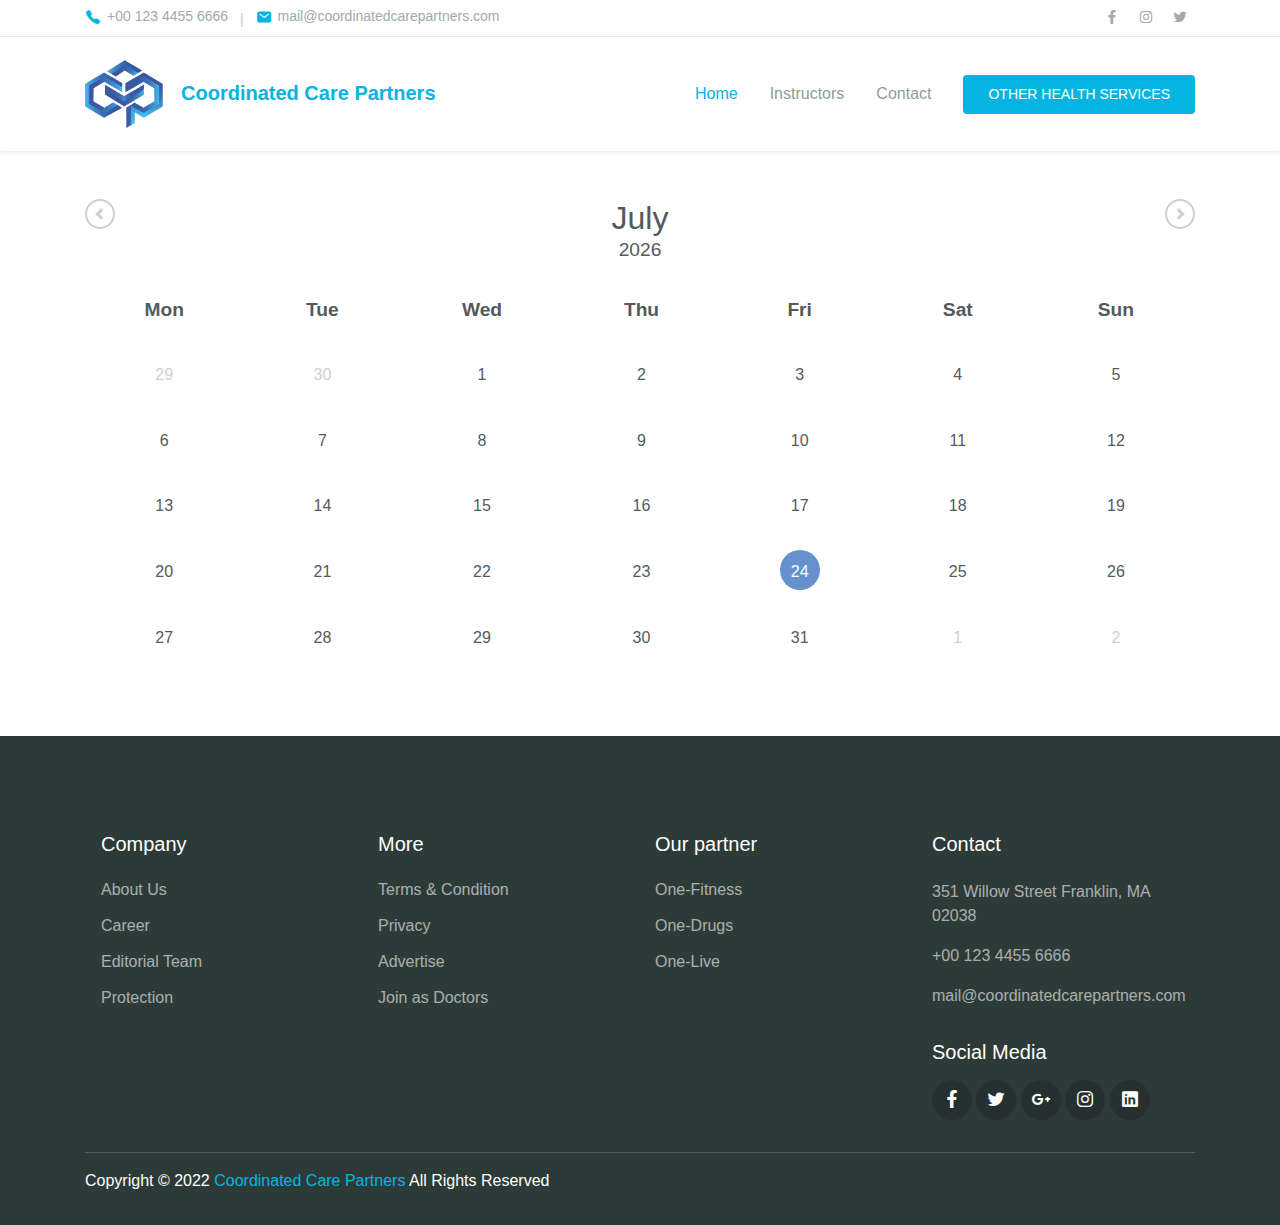
==== register.html @ 21bc801b "v0.1.5" ====
<!DOCTYPE html>
<html lang="en">
  <head>
    <meta charset="UTF-8" />
    <meta http-equiv="X-UA-Compatible" content="IE=edge" />
    <meta name="viewport" content="width=device-width, initial-scale=1.0" />
    <title>Coordinated Care Partners</title>
    <!-- Stylesheets Start -->
    <link
      rel="shortcut icon"
      href="assets/img/cpr-logo-01.png"
      type="image/x-icon"
    />
    <link rel="stylesheet" href="assets/css/maicons.css" />
    <link rel="stylesheet" href="assets/css/bootstrap.css" />
    <link
      rel="stylesheet"
      href="assets/vendor/owl-carousel/css/owl.carousel.css"
    />
    <link rel="stylesheet" href="assets/vendor/animate/animate.css" />
    <link rel="stylesheet" href="assets/css/simple-calendar.css" />
    <link rel="stylesheet" href="assets/css/theme.css" />
    <!-- Stylesheets End -->
    <!-- Scripts Start -->
    <script defer src="assets/js/jquery-3.5.1.min.js"></script>
    <script defer src="assets/js/bootstrap.bundle.min.js"></script>
    <script
      defer
      src="assets/vendor/owl-carousel/js/owl.carousel.min.js"
    ></script>
    <script defer src="assets/vendor/wow/wow.min.js"></script>
    <script defer src="assets/js/simple-calendar.js"></script>
    <script defer src="assets/js/theme.js"></script>
    <!-- Scripts Start -->
  </head>
  <body>
    <!-- Back-To-Top Start -->
    <a href="#home">
      <div class="back-to-top"></div>
    </a>
    <!-- Back-To-Top Start -->
    <!-- Navbar Start -->
    <header>
      <div class="topbar">
        <div class="container">
          <div class="row">
            <div class="col-sm-8 text-sm">
              <div class="site-info">
                <a href="#"
                  ><span class="mai-call text-info"></span> +00 123 4455 6666</a
                >
                <span class="divider">|</span>
                <a href="#"
                  ><span class="mai-mail text-info"></span>
                  mail@coordinatedcarepartners.com</a
                >
              </div>
            </div>
            <div class="col-sm-4 text-right text-sm">
              <div class="social-mini-button">
                <a href="#"><span class="mai-logo-facebook-f"></span></a>
                <a href="#"><span class="mai-logo-instagram"></span></a>
                <a href="#"><span class="mai-logo-twitter"></span></a>
              </div>
            </div>
          </div>
        </div>
      </div>
      <nav class="navbar navbar-expand-lg navbar-light shadow-sm">
        <div class="container">
          <a class="navbar-brand" href="index.html">
            <img
              src="assets/img/cpr-logo-01.png"
              alt=""
              style="width: 15%; margin-right: 0.75rem; opacity: 0.95"
            />
            <span class="text-info">Coordinated Care Partners</span></a
          >
          <button
            class="navbar-toggler"
            type="button"
            data-toggle="collapse"
            data-target="#navbarSupport"
            aria-controls="navbarSupport"
            aria-expanded="false"
            aria-label="Toggle navigation"
          >
            <span class="navbar-toggler-icon"></span>
          </button>
          <div class="collapse navbar-collapse" id="navbarSupport">
            <ul class="navbar-nav ml-auto">
              <li class="nav-item active">
                <a class="nav-link" href="#home">Home</a>
              </li>
              <li class="nav-item">
                <a class="nav-link" href="#instructors">Instructors</a>
              </li>
              <li class="nav-item">
                <a class="nav-link" href="#contact">Contact</a>
              </li>
              <li class="nav-item">
                <a class="btn btn-info ml-lg-3" href="#"
                  >OTHER HEALTH SERVICES</a
                >
              </li>
            </ul>
          </div>
        </div>
      </nav>
    </header>
    <!-- Navbar End -->
    <!-- Calendar Start -->
    <section class="container py-5">
      <div id="calendar"></div>
    </section>
    <!-- Calendar End -->
    <!-- Footer Start -->
    <footer class="page-footer">
      <div class="container">
        <div class="row px-md-3">
          <div class="col-sm-6 col-lg-3 py-3">
            <h5>Company</h5>
            <ul class="footer-menu">
              <li><a href="#">About Us</a></li>
              <li><a href="#">Career</a></li>
              <li><a href="#">Editorial Team</a></li>
              <li><a href="#">Protection</a></li>
            </ul>
          </div>
          <div class="col-sm-6 col-lg-3 py-3">
            <h5>More</h5>
            <ul class="footer-menu">
              <li><a href="#">Terms & Condition</a></li>
              <li><a href="#">Privacy</a></li>
              <li><a href="#">Advertise</a></li>
              <li><a href="#">Join as Doctors</a></li>
            </ul>
          </div>
          <div class="col-sm-6 col-lg-3 py-3">
            <h5>Our partner</h5>
            <ul class="footer-menu">
              <li><a href="#">One-Fitness</a></li>
              <li><a href="#">One-Drugs</a></li>
              <li><a href="#">One-Live</a></li>
            </ul>
          </div>
          <div class="col-sm-6 col-lg-3 py-3">
            <h5>Contact</h5>
            <p class="footer-link mt-2">351 Willow Street Franklin, MA 02038</p>
            <a href="#" class="footer-link">+00 123 4455 6666</a>
            <a href="#" class="footer-link">mail@coordinatedcarepartners.com</a>

            <h5 class="mt-3">Social Media</h5>
            <div class="footer-sosmed mt-3">
              <a href="#" target="_blank"
                ><span class="mai-logo-facebook-f"></span
              ></a>
              <a href="#" target="_blank"
                ><span class="mai-logo-twitter"></span
              ></a>
              <a href="#" target="_blank"
                ><span class="mai-logo-google-plus-g"></span
              ></a>
              <a href="#" target="_blank"
                ><span class="mai-logo-instagram"></span
              ></a>
              <a href="#" target="_blank"
                ><span class="mai-logo-linkedin"></span
              ></a>
            </div>
          </div>
        </div>

        <hr />

        <p id="copyright">
          Copyright &copy; 2022
          <a class="text-info" href="index.html">Coordinated Care Partners</a>
          All Rights Reserved
        </p>
      </div>
    </footer>
    <!-- Footer End -->
  </body>
</html>
---- assets/css/maicons.css ----
@font-face {
  font-family: 'maicons';
  src:  url('../fonts/maicons.eot?c9nlkl');
  src:  url('../fonts/maicons.eot?c9nlkl#iefix') format('embedded-opentype'),
    url('../fonts/maicons.ttf?c9nlkl') format('truetype'),
    url('../fonts/maicons.woff?c9nlkl') format('woff'),
    url('../fonts/maicons.svg?c9nlkl#maicons') format('svg');
  font-weight: normal;
  font-style: normal;
  font-display: block;
}

[class^="mai-"], [class*=" mai-"] {
  /* use !important to prevent issues with browser extensions that change fonts */
  font-family: 'maicons' !important;
  speak: none;
  font-style: normal;
  font-weight: normal;
  font-variant: normal;
  text-transform: none;
  line-height: 1;

  /* Better Font Rendering =========== */
  -webkit-font-smoothing: antialiased;
  -moz-osx-font-smoothing: grayscale;
}

.mai-add:before {
  content: "\e900";
}
.mai-add-circle:before {
  content: "\e901";
}
.mai-add-circle-outline:before {
  content: "\e902";
}
.mai-airplane:before {
  content: "\e903";
}
.mai-airplane-outline:before {
  content: "\e904";
}
.mai-alarm:before {
  content: "\e905";
}
.mai-alarm-outline:before {
  content: "\e906";
}
.mai-albums:before {
  content: "\e907";
}
.mai-albums-outline:before {
  content: "\e908";
}
.mai-alert:before {
  content: "\e909";
}
.mai-alert-circle:before {
  content: "\e90a";
}
.mai-alert-circle-outline:before {
  content: "\e90b";
}
.mai-analytics:before {
  content: "\e90c";
}
.mai-analytics-outline:before {
  content: "\e90d";
}
.mai-aperture:before {
  content: "\e90e";
}
.mai-aperture-outline:before {
  content: "\e90f";
}
.mai-apps:before {
  content: "\e910";
}
.mai-apps-outline:before {
  content: "\e911";
}
.mai-archive:before {
  content: "\e912";
}
.mai-archive-outline:before {
  content: "\e913";
}
.mai-arrow-back:before {
  content: "\e914";
}
.mai-arrow-back-circle:before {
  content: "\e915";
}
.mai-arrow-back-circle-outline:before {
  content: "\e916";
}
.mai-arrow-down:before {
  content: "\e917";
}
.mai-arrow-down-circle:before {
  content: "\e918";
}
.mai-arrow-down-circle-outline:before {
  content: "\e919";
}
.mai-arrow-forward:before {
  content: "\e91a";
}
.mai-arrow-forward-circle:before {
  content: "\e91b";
}
.mai-arrow-forward-circle-outline:before {
  content: "\e91c";
}
.mai-arrow-redo:before {
  content: "\e91d";
}
.mai-arrow-redo-circle:before {
  content: "\e91e";
}
.mai-arrow-redo-circle-outline:before {
  content: "\e91f";
}
.mai-arrow-redo-outline:before {
  content: "\e920";
}
.mai-arrow-undo:before {
  content: "\e921";
}
.mai-arrow-undo-circle:before {
  content: "\e922";
}
.mai-arrow-undo-circle-outline:before {
  content: "\e923";
}
.mai-arrow-undo-outline:before {
  content: "\e924";
}
.mai-arrow-up:before {
  content: "\e925";
}
.mai-arrow-up-circle:before {
  content: "\e926";
}
.mai-arrow-up-circle-outline:before {
  content: "\e927";
}
.mai-at:before {
  content: "\e928";
}
.mai-at-circle:before {
  content: "\e929";
}
.mai-at-circle-outline:before {
  content: "\e92a";
}
.mai-attach:before {
  content: "\e92b";
}
.mai-attach-outline:before {
  content: "\e92c";
}
.mai-backspace:before {
  content: "\e92d";
}
.mai-backspace-outline:before {
  content: "\e92e";
}
.mai-bandage:before {
  content: "\e92f";
}
.mai-bandage-outline:before {
  content: "\e930";
}
.mai-bar-chart:before {
  content: "\e932";
}
.mai-bar-chart-outline:before {
  content: "\e933";
}
.mai-barbell:before {
  content: "\e931";
}
.mai-barcode:before {
  content: "\e934";
}
.mai-barcode-outline:before {
  content: "\e935";
}
.mai-baseball:before {
  content: "\e936";
}
.mai-baseball-outline:before {
  content: "\e937";
}
.mai-basket:before {
  content: "\e938";
}
.mai-basket-outline:before {
  content: "\e93b";
}
.mai-basketball:before {
  content: "\e939";
}
.mai-basketball-outline:before {
  content: "\e93a";
}
.mai-battery-charging:before {
  content: "\e93c";
}
.mai-battery-dead:before {
  content: "\e93d";
}
.mai-battery-full:before {
  content: "\e93e";
}
.mai-battery-half:before {
  content: "\e93f";
}
.mai-beaker:before {
  content: "\e940";
}
.mai-beaker-outline:before {
  content: "\e941";
}
.mai-bed:before {
  content: "\e942";
}
.mai-bed-outline:before {
  content: "\e943";
}
.mai-beer:before {
  content: "\e944";
}
.mai-beer-outline:before {
  content: "\e945";
}
.mai-bicycle:before {
  content: "\e946";
}
.mai-bluetooth:before {
  content: "\e947";
}
.mai-boat:before {
  content: "\e948";
}
.mai-boat-outline:before {
  content: "\e949";
}
.mai-body:before {
  content: "\e94a";
}
.mai-body-outline:before {
  content: "\e94b";
}
.mai-bonfire:before {
  content: "\e94c";
}
.mai-bonfire-outline:before {
  content: "\e94d";
}
.mai-book:before {
  content: "\e94e";
}
.mai-book-outline:before {
  content: "\e953";
}
.mai-bookmark:before {
  content: "\e94f";
}
.mai-bookmark-outline:before {
  content: "\e950";
}
.mai-bookmarks:before {
  content: "\e951";
}
.mai-bookmarks-outline:before {
  content: "\e952";
}
.mai-briefcase:before {
  content: "\e954";
}
.mai-briefcase-outline:before {
  content: "\e955";
}
.mai-browsers:before {
  content: "\e956";
}
.mai-browsers-outline:before {
  content: "\e957";
}
.mai-brush:before {
  content: "\e958";
}
.mai-brush-outline:before {
  content: "\e959";
}
.mai-bug:before {
  content: "\e95a";
}
.mai-bug-outline:before {
  content: "\e95b";
}
.mai-build:before {
  content: "\e95c";
}
.mai-build-outline:before {
  content: "\e95d";
}
.mai-bulb:before {
  content: "\e95e";
}
.mai-bulb-outline:before {
  content: "\e95f";
}
.mai-bus:before {
  content: "\e960";
}
.mai-bus-outline:before {
  content: "\e963";
}
.mai-business:before {
  content: "\e961";
}
.mai-business-outline:before {
  content: "\e962";
}
.mai-cafe:before {
  content: "\e964";
}
.mai-cafe-outline:before {
  content: "\e965";
}
.mai-calculator:before {
  content: "\e966";
}
.mai-calculator-outline:before {
  content: "\e967";
}
.mai-calendar:before {
  content: "\e968";
}
.mai-calendar-outline:before {
  content: "\e969";
}
.mai-call:before {
  content: "\e96a";
}
.mai-call-outline:before {
  content: "\e96b";
}
.mai-camera:before {
  content: "\e96c";
}
.mai-camera-outline:before {
  content: "\e96d";
}
.mai-camera-reverse:before {
  content: "\e96e";
}
.mai-camera-reverse-outline:before {
  content: "\e96f";
}
.mai-car:before {
  content: "\e970";
}
.mai-car-outline:before {
  content: "\e97f";
}
.mai-car-sport:before {
  content: "\e980";
}
.mai-car-sport-outline:before {
  content: "\e981";
}
.mai-card:before {
  content: "\e971";
}
.mai-card-outline:before {
  content: "\e972";
}
.mai-caret-back:before {
  content: "\e973";
}
.mai-caret-back-circle:before {
  content: "\e974";
}
.mai-caret-back-circle-outline:before {
  content: "\e975";
}
.mai-caret-down:before {
  content: "\e976";
}
.mai-caret-down-circle:before {
  content: "\e977";
}
.mai-caret-down-circle-outline:before {
  content: "\e978";
}
.mai-caret-forward:before {
  content: "\e979";
}
.mai-caret-forward-circle:before {
  content: "\e97a";
}
.mai-caret-forward-circle-outline:before {
  content: "\e97b";
}
.mai-caret-up:before {
  content: "\e97c";
}
.mai-caret-up-circle:before {
  content: "\e97d";
}
.mai-caret-up-circle-outline:before {
  content: "\e97e";
}
.mai-cart:before {
  content: "\e982";
}
.mai-cart-outline:before {
  content: "\e983";
}
.mai-cash:before {
  content: "\e984";
}
.mai-cash-outline:before {
  content: "\e985";
}
.mai-chatbox:before {
  content: "\e986";
}
.mai-chatbox-ellipses:before {
  content: "\e987";
}
.mai-chatbox-ellipses-outline:before {
  content: "\e988";
}
.mai-chatbox-outline:before {
  content: "\e989";
}
.mai-chatbubble:before {
  content: "\e98a";
}
.mai-chatbubble-ellipses:before {
  content: "\e98b";
}
.mai-chatbubble-ellipses-outline:before {
  content: "\e98c";
}
.mai-chatbubble-outline:before {
  content: "\e98d";
}
.mai-chatbubbles:before {
  content: "\e98e";
}
.mai-chatbubbles-outline:before {
  content: "\e98f";
}
.mai-checkbox:before {
  content: "\e990";
}
.mai-checkbox-outline:before {
  content: "\e991";
}
.mai-checkmark:before {
  content: "\e992";
}
.mai-checkmark-circle:before {
  content: "\e993";
}
.mai-checkmark-circle-outline:before {
  content: "\e994";
}
.mai-checkmark-done:before {
  content: "\e995";
}
.mai-checkmark-done-circle:before {
  content: "\e996";
}
.mai-checkmark-done-circle-outline:before {
  content: "\e997";
}
.mai-chevron-back:before {
  content: "\e998";
}
.mai-chevron-back-circle:before {
  content: "\e999";
}
.mai-chevron-back-circle-outline:before {
  content: "\e99a";
}
.mai-chevron-down:before {
  content: "\e99b";
}
.mai-chevron-down-circle:before {
  content: "\e99c";
}
.mai-chevron-down-circle-outline:before {
  content: "\e99d";
}
.mai-chevron-forward:before {
  content: "\e99e";
}
.mai-chevron-forward-circle:before {
  content: "\e99f";
}
.mai-chevron-forward-circle-outline:before {
  content: "\e9a0";
}
.mai-chevron-up:before {
  content: "\e9a1";
}
.mai-chevron-up-circle:before {
  content: "\e9a2";
}
.mai-chevron-up-circle-outline:before {
  content: "\e9a3";
}
.mai-clipboard:before {
  content: "\e9a4";
}
.mai-clipboard-outline:before {
  content: "\e9a5";
}
.mai-close:before {
  content: "\e9a6";
}
.mai-close-circle:before {
  content: "\e9a7";
}
.mai-close-circle-outline:before {
  content: "\e9a8";
}
.mai-cloud:before {
  content: "\e9a9";
}
.mai-cloud-circle:before {
  content: "\e9aa";
}
.mai-cloud-circle-outline:before {
  content: "\e9ab";
}
.mai-cloud-done:before {
  content: "\e9ac";
}
.mai-cloud-done-outline:before {
  content: "\e9ad";
}
.mai-cloud-download:before {
  content: "\e9ae";
}
.mai-cloud-download-outline:before {
  content: "\e9af";
}
.mai-cloud-offline:before {
  content: "\e9b0";
}
.mai-cloud-offline-outline:before {
  content: "\e9b1";
}
.mai-cloud-outline:before {
  content: "\e9b2";
}
.mai-cloud-upload:before {
  content: "\e9b3";
}
.mai-cloud-upload-outline:before {
  content: "\e9b4";
}
.mai-cloudy:before {
  content: "\e9b5";
}
.mai-cloudy-night:before {
  content: "\e9b6";
}
.mai-cloudy-night-outline:before {
  content: "\e9b7";
}
.mai-cloudy-outline:before {
  content: "\e9b8";
}
.mai-code:before {
  content: "\e9b9";
}
.mai-code-download:before {
  content: "\e9ba";
}
.mai-code-slash:before {
  content: "\e9bb";
}
.mai-code-working:before {
  content: "\e9bc";
}
.mai-cog:before {
  content: "\e9bd";
}
.mai-color-fill:before {
  content: "\e9be";
}
.mai-color-fill-outline:before {
  content: "\e9bf";
}
.mai-color-filter:before {
  content: "\e9c0";
}
.mai-color-filter-outline:before {
  content: "\e9c1";
}
.mai-color-palette:before {
  content: "\e9c2";
}
.mai-color-palette-outline:before {
  content: "\e9c3";
}
.mai-color-wand:before {
  content: "\e9c4";
}
.mai-color-wand-outline:before {
  content: "\e9c5";
}
.mai-compass:before {
  content: "\e9c6";
}
.mai-compass-outline:before {
  content: "\e9c7";
}
.mai-construct:before {
  content: "\e9c8";
}
.mai-construct-outline:before {
  content: "\e9c9";
}
.mai-contract:before {
  content: "\e9ca";
}
.mai-contrast:before {
  content: "\e9cb";
}
.mai-copy:before {
  content: "\e9cc";
}
.mai-copy-outline:before {
  content: "\e9cd";
}
.mai-create:before {
  content: "\e9ce";
}
.mai-create-outline:before {
  content: "\e9cf";
}
.mai-crop:before {
  content: "\e9d0";
}
.mai-cube:before {
  content: "\e9d1";
}
.mai-cube-outline:before {
  content: "\e9d2";
}
.mai-cut:before {
  content: "\e9d3";
}
.mai-desktop:before {
  content: "\e9d4";
}
.mai-desktop-outline:before {
  content: "\e9d5";
}
.mai-disc:before {
  content: "\e9d6";
}
.mai-disc-outline:before {
  content: "\e9d7";
}
.mai-document:before {
  content: "\e9d8";
}
.mai-document-outline:before {
  content: "\e9d9";
}
.mai-document-text:before {
  content: "\e9dc";
}
.mai-document-text-outline:before {
  content: "\e9dd";
}
.mai-documents:before {
  content: "\e9da";
}
.mai-documents-outline:before {
  content: "\e9db";
}
.mai-download:before {
  content: "\e9de";
}
.mai-download-outline:before {
  content: "\e9df";
}
.mai-duplicate:before {
  content: "\e9e0";
}
.mai-duplicate-outline:before {
  content: "\e9e1";
}
.mai-ear:before {
  content: "\e9e2";
}
.mai-ear-outline:before {
  content: "\e9e3";
}
.mai-earth:before {
  content: "\e9e4";
}
.mai-earth-outline:before {
  content: "\e9e5";
}
.mai-easel:before {
  content: "\e9e6";
}
.mai-easel-outline:before {
  content: "\e9e7";
}
.mai-egg:before {
  content: "\e9e8";
}
.mai-egg-outline:before {
  content: "\e9e9";
}
.mai-ellipse:before {
  content: "\e9ea";
}
.mai-ellipse-outline:before {
  content: "\e9eb";
}
.mai-ellipsis-horizontal:before {
  content: "\e9ec";
}
.mai-ellipsis-horizontal-circle:before {
  content: "\e9ed";
}
.mai-ellipsis-vertical:before {
  content: "\e9ee";
}
.mai-ellipsis-vertical-circle:before {
  content: "\e9ef";
}
.mai-enter:before {
  content: "\e9f0";
}
.mai-enter-outline:before {
  content: "\e9f1";
}
.mai-exit:before {
  content: "\e9f2";
}
.mai-exit-outline:before {
  content: "\e9f3";
}
.mai-expand:before {
  content: "\e9f4";
}
.mai-eye:before {
  content: "\e9f5";
}
.mai-eye-off:before {
  content: "\e9f8";
}
.mai-eye-off-outline:before {
  content: "\e9f9";
}
.mai-eye-outline:before {
  content: "\e9fa";
}
.mai-eyedrop:before {
  content: "\e9f6";
}
.mai-eyedrop-outline:before {
  content: "\e9f7";
}
.mai-fast-food:before {
  content: "\e9fb";
}
.mai-fast-food-outline:before {
  content: "\e9fc";
}
.mai-female:before {
  content: "\e9fd";
}
.mai-file-tray:before {
  content: "\e9fe";
}
.mai-file-tray-full:before {
  content: "\e9ff";
}
.mai-file-tray-full-outline:before {
  content: "\ea00";
}
.mai-file-tray-outline:before {
  content: "\ea01";
}
.mai-film:before {
  content: "\ea02";
}
.mai-film-outline:before {
  content: "\ea03";
}
.mai-filter:before {
  content: "\ea04";
}
.mai-finger-print:before {
  content: "\ea05";
}
.mai-fitness:before {
  content: "\ea06";
}
.mai-fitness-outline:before {
  content: "\ea07";
}
.mai-flag:before {
  content: "\ea08";
}
.mai-flag-outline:before {
  content: "\ea09";
}
.mai-flame:before {
  content: "\ea0a";
}
.mai-flame-outline:before {
  content: "\ea0b";
}
.mai-flash:before {
  content: "\ea0c";
}
.mai-flash-off:before {
  content: "\ea0f";
}
.mai-flash-off-outline:before {
  content: "\ea10";
}
.mai-flash-outline:before {
  content: "\ea11";
}
.mai-flashlight:before {
  content: "\ea0d";
}
.mai-flashlight-outline:before {
  content: "\ea0e";
}
.mai-flask:before {
  content: "\ea12";
}
.mai-flask-outline:before {
  content: "\ea13";
}
.mai-flower:before {
  content: "\ea14";
}
.mai-flower-outline:before {
  content: "\ea15";
}
.mai-folder:before {
  content: "\ea16";
}
.mai-folder-open:before {
  content: "\ea17";
}
.mai-folder-open-outline:before {
  content: "\ea18";
}
.mai-folder-outline:before {
  content: "\ea19";
}
.mai-football:before {
  content: "\ea1a";
}
.mai-football-outline:before {
  content: "\ea1b";
}
.mai-funnel:before {
  content: "\ea1c";
}
.mai-funnel-outline:before {
  content: "\ea1d";
}
.mai-game-controller:before {
  content: "\ea1e";
}
.mai-game-controller-outline:before {
  content: "\ea1f";
}
.mai-gift:before {
  content: "\ea20";
}
.mai-gift-outline:before {
  content: "\ea21";
}
.mai-git-branch:before {
  content: "\ea22";
}
.mai-git-commit:before {
  content: "\ea23";
}
.mai-git-compare:before {
  content: "\ea24";
}
.mai-git-merge:before {
  content: "\ea25";
}
.mai-git-network:before {
  content: "\ea26";
}
.mai-git-pull-request:before {
  content: "\ea27";
}
.mai-glasses:before {
  content: "\ea28";
}
.mai-glasses-outline:before {
  content: "\ea29";
}
.mai-globe:before {
  content: "\ea2a";
}
.mai-globe-outline:before {
  content: "\ea2b";
}
.mai-golf:before {
  content: "\ea2c";
}
.mai-golf-outline:before {
  content: "\ea2d";
}
.mai-grid:before {
  content: "\ea2e";
}
.mai-grid-outline:before {
  content: "\ea2f";
}
.mai-hammer:before {
  content: "\ea30";
}
.mai-hammer-outline:before {
  content: "\ea31";
}
.mai-hand-left:before {
  content: "\ea32";
}
.mai-hand-left-outline:before {
  content: "\ea33";
}
.mai-hand-right:before {
  content: "\ea34";
}
.mai-hand-right-outline:before {
  content: "\ea35";
}
.mai-happy:before {
  content: "\ea36";
}
.mai-happy-outline:before {
  content: "\ea37";
}
.mai-hardware-chip:before {
  content: "\ea38";
}
.mai-hardware-chip-outline:before {
  content: "\ea39";
}
.mai-headset:before {
  content: "\ea3a";
}
.mai-headset-outline:before {
  content: "\ea3b";
}
.mai-heart:before {
  content: "\ea3c";
}
.mai-heart-circle:before {
  content: "\ea3d";
}
.mai-heart-circle-outline:before {
  content: "\ea3e";
}
.mai-heart-dislike:before {
  content: "\ea3f";
}
.mai-heart-dislike-circle:before {
  content: "\ea40";
}
.mai-heart-dislike-circle-outline:before {
  content: "\ea41";
}
.mai-heart-dislike-outline:before {
  content: "\ea42";
}
.mai-heart-half:before {
  content: "\ea43";
}
.mai-heart-half-outline:before {
  content: "\ea44";
}
.mai-heart-outline:before {
  content: "\ea45";
}
.mai-help:before {
  content: "\ea46";
}
.mai-help-buoy:before {
  content: "\ea47";
}
.mai-help-buoy-outline:before {
  content: "\ea48";
}
.mai-help-circle:before {
  content: "\ea49";
}
.mai-help-circle-outline:before {
  content: "\ea4a";
}
.mai-home:before {
  content: "\ea4b";
}
.mai-home-outline:before {
  content: "\ea4c";
}
.mai-hourglass:before {
  content: "\ea4d";
}
.mai-hourglass-outline:before {
  content: "\ea4e";
}
.mai-ice-cream:before {
  content: "\ea4f";
}
.mai-ice-cream-outline:before {
  content: "\ea50";
}
.mai-image:before {
  content: "\ea51";
}
.mai-image-outline:before {
  content: "\ea52";
}
.mai-images:before {
  content: "\ea53";
}
.mai-images-outline:before {
  content: "\ea54";
}
.mai-infinite:before {
  content: "\ea55";
}
.mai-information:before {
  content: "\ea56";
}
.mai-information-circle:before {
  content: "\ea57";
}
.mai-information-circle-outline:before {
  content: "\ea58";
}
.mai-journal:before {
  content: "\ea59";
}
.mai-journal-outline:before {
  content: "\ea5a";
}
.mai-key:before {
  content: "\ea5b";
}
.mai-key-outline:before {
  content: "\ea5c";
}
.mai-keypad:before {
  content: "\ea5d";
}
.mai-keypad-outline:before {
  content: "\ea5e";
}
.mai-language:before {
  content: "\ea5f";
}
.mai-laptop:before {
  content: "\ea60";
}
.mai-laptop-outline:before {
  content: "\ea61";
}
.mai-layers:before {
  content: "\ea62";
}
.mai-layers-outline:before {
  content: "\ea63";
}
.mai-leaf:before {
  content: "\ea64";
}
.mai-leaf-outline:before {
  content: "\ea65";
}
.mai-library:before {
  content: "\ea66";
}
.mai-library-outline:before {
  content: "\ea67";
}
.mai-link:before {
  content: "\ea68";
}
.mai-list:before {
  content: "\ea69";
}
.mai-list-circle:before {
  content: "\ea6a";
}
.mai-list-circle-outline:before {
  content: "\ea6b";
}
.mai-locate:before {
  content: "\ea6c";
}
.mai-location:before {
  content: "\ea6d";
}
.mai-location-outline:before {
  content: "\ea6e";
}
.mai-lock-closed:before {
  content: "\ea6f";
}
.mai-lock-closed-outline:before {
  content: "\ea70";
}
.mai-lock-open:before {
  content: "\ea71";
}
.mai-lock-open-outline:before {
  content: "\ea72";
}
.mai-log-in:before {
  content: "\ea73";
}
.mai-log-in-outline:before {
  content: "\ea74";
}
.mai-log-out:before {
  content: "\ea75";
}
.mai-log-out-outline:before {
  content: "\ea76";
}
.mai-logo-500px:before {
  content: "\ea8e";
}
.mai-logo-accessible-icon:before {
  content: "\eaef";
}
.mai-logo-accusoft:before {
  content: "\eba2";
}
.mai-logo-algolia:before {
  content: "\eba3";
}
.mai-logo-alipay:before {
  content: "\eba4";
}
.mai-logo-amazon:before {
  content: "\eba5";
}
.mai-logo-amplify:before {
  content: "\eba6";
}
.mai-logo-android:before {
  content: "\eba7";
}
.mai-logo-angular:before {
  content: "\eba8";
}
.mai-logo-apple:before {
  content: "\eba9";
}
.mai-logo-apple-appstore:before {
  content: "\ebaa";
}
.mai-logo-aws:before {
  content: "\ebab";
}
.mai-logo-behance:before {
  content: "\ebac";
}
.mai-logo-bitbucket:before {
  content: "\ebad";
}
.mai-logo-bitcoin:before {
  content: "\ebae";
}
.mai-logo-blackberry:before {
  content: "\ebaf";
}
.mai-logo-blogger:before {
  content: "\ebb0";
}
.mai-logo-buffer:before {
  content: "\ebb1";
}
.mai-logo-buysellads:before {
  content: "\ebb2";
}
.mai-logo-capacitor:before {
  content: "\ebb3";
}
.mai-logo-cc-amazon-pay:before {
  content: "\ebb4";
}
.mai-logo-cc-amex:before {
  content: "\ebb5";
}
.mai-logo-cc-apple-pay:before {
  content: "\ebb6";
}
.mai-logo-cc-diners-club:before {
  content: "\ebb7";
}
.mai-logo-cc-discover:before {
  content: "\ebb8";
}
.mai-logo-cc-jcb:before {
  content: "\ebb9";
}
.mai-logo-cc-mastercard:before {
  content: "\ebba";
}
.mai-logo-cc-paypal:before {
  content: "\ebbb";
}
.mai-logo-cc-stripe:before {
  content: "\ebbc";
}
.mai-logo-cc-visa:before {
  content: "\ebbd";
}
.mai-logo-chrome:before {
  content: "\ebbe";
}
.mai-logo-closed-captioning:before {
  content: "\ebbf";
}
.mai-logo-codepen:before {
  content: "\ebc0";
}
.mai-logo-cpanel:before {
  content: "\ebc1";
}
.mai-logo-creative-commons:before {
  content: "\ebc2";
}
.mai-logo-css3:before {
  content: "\ebc3";
}
.mai-logo-cuttlefish:before {
  content: "\ebc4";
}
.mai-logo-d-and-d:before {
  content: "\ebc5";
}
.mai-logo-dashcube:before {
  content: "\ebc6";
}
.mai-logo-designernews:before {
  content: "\ebc7";
}
.mai-logo-deviantart:before {
  content: "\ebc8";
}
.mai-logo-digg:before {
  content: "\ebc9";
}
.mai-logo-digital-ocean:before {
  content: "\ebca";
}
.mai-logo-discord:before {
  content: "\ebcb";
}
.mai-logo-discourse:before {
  content: "\ebcc";
}
.mai-logo-dochub:before {
  content: "\ebcd";
}
.mai-logo-docker:before {
  content: "\ebce";
}
.mai-logo-dribbble:before {
  content: "\ebcf";
}
.mai-logo-dropbox:before {
  content: "\ebd0";
}
.mai-logo-drupal:before {
  content: "\ebd1";
}
.mai-logo-dyalog:before {
  content: "\ebd2";
}
.mai-logo-earlybirds:before {
  content: "\ebd3";
}
.mai-logo-ebay:before {
  content: "\ebd4";
}
.mai-logo-edge:before {
  content: "\ebd5";
}
.mai-logo-electron:before {
  content: "\ebd6";
}
.mai-logo-elementor:before {
  content: "\ebd7";
}
.mai-logo-ello:before {
  content: "\ebd8";
}
.mai-logo-ember:before {
  content: "\ebd9";
}
.mai-logo-empire:before {
  content: "\ebda";
}
.mai-logo-envira:before {
  content: "\ebdb";
}
.mai-logo-erlang:before {
  content: "\ebdc";
}
.mai-logo-etsy:before {
  content: "\ebdd";
}
.mai-logo-euro:before {
  content: "\ebde";
}
.mai-logo-expeditedssl:before {
  content: "\ebdf";
}
.mai-logo-facebook:before {
  content: "\ebe0";
}
.mai-logo-facebook-f:before {
  content: "\ebe1";
}
.mai-logo-facebook-messenger:before {
  content: "\ebe2";
}
.mai-logo-firebase:before {
  content: "\ebe3";
}
.mai-logo-firefox:before {
  content: "\ebe4";
}
.mai-logo-flickr:before {
  content: "\ebe5";
}
.mai-logo-flipboard:before {
  content: "\ebe6";
}
.mai-logo-fly:before {
  content: "\ebe7";
}
.mai-logo-foursquare:before {
  content: "\ebe8";
}
.mai-logo-freebsd:before {
  content: "\ebe9";
}
.mai-logo-gg:before {
  content: "\ebea";
}
.mai-logo-git:before {
  content: "\ebeb";
}
.mai-logo-github:before {
  content: "\ebec";
}
.mai-logo-github-alt:before {
  content: "\ebed";
}
.mai-logo-gitlab:before {
  content: "\ebee";
}
.mai-logo-gitter:before {
  content: "\ebef";
}
.mai-logo-glide:before {
  content: "\ebf0";
}
.mai-logo-glide-g:before {
  content: "\ebf1";
}
.mai-logo-google:before {
  content: "\ebf2";
}
.mai-logo-google-drive:before {
  content: "\ebf3";
}
.mai-logo-google-play:before {
  content: "\ebf4";
}
.mai-logo-google-playstore:before {
  content: "\ebf5";
}
.mai-logo-google-plus:before {
  content: "\ebf6";
}
.mai-logo-google-plus-g:before {
  content: "\ebf7";
}
.mai-logo-google-wallet:before {
  content: "\ebf8";
}
.mai-logo-grunt:before {
  content: "\ebf9";
}
.mai-logo-gulp:before {
  content: "\ebfa";
}
.mai-logo-hackernews:before {
  content: "\ebfb";
}
.mai-logo-hotjar:before {
  content: "\ebfc";
}
.mai-logo-html5:before {
  content: "\ebfd";
}
.mai-logo-hubspot:before {
  content: "\ebfe";
}
.mai-logo-imdb:before {
  content: "\ebff";
}
.mai-logo-instagram:before {
  content: "\ec00";
}
.mai-logo-internet-explorer:before {
  content: "\ec01";
}
.mai-logo-ionic:before {
  content: "\ec02";
}
.mai-logo-ionitron:before {
  content: "\ec03";
}
.mai-logo-itunes:before {
  content: "\ec04";
}
.mai-logo-java:before {
  content: "\ec05";
}
.mai-logo-javascript:before {
  content: "\ec06";
}
.mai-logo-joomla:before {
  content: "\ec07";
}
.mai-logo-jsfiddle:before {
  content: "\ec08";
}
.mai-logo-keycdn:before {
  content: "\ec09";
}
.mai-logo-laravel:before {
  content: "\ec0a";
}
.mai-logo-lastfm:before {
  content: "\ec0b";
}
.mai-logo-leanpub:before {
  content: "\ec0c";
}
.mai-logo-less:before {
  content: "\ec0d";
}
.mai-logo-line:before {
  content: "\ec0e";
}
.mai-logo-linkedin:before {
  content: "\ec0f";
}
.mai-logo-linux:before {
  content: "\ec10";
}
.mai-logo-magento:before {
  content: "\ec11";
}
.mai-logo-mailchimp:before {
  content: "\ec12";
}
.mai-logo-markdown:before {
  content: "\ec13";
}
.mai-logo-maxcdn:before {
  content: "\ec14";
}
.mai-logo-medium:before {
  content: "\ec15";
}
.mai-logo-medium-m:before {
  content: "\ec16";
}
.mai-logo-meetup:before {
  content: "\ec17";
}
.mai-logo-microsoft:before {
  content: "\ec18";
}
.mai-logo-mix:before {
  content: "\ec19";
}
.mai-logo-mixcloud:before {
  content: "\ec1a";
}
.mai-logo-nodejs:before {
  content: "\ec1b";
}
.mai-logo-npm:before {
  content: "\ec1c";
}
.mai-logo-octocat:before {
  content: "\ec1d";
}
.mai-logo-opencart:before {
  content: "\ec1e";
}
.mai-logo-openid:before {
  content: "\ec1f";
}
.mai-logo-opera:before {
  content: "\ec20";
}
.mai-logo-patreon:before {
  content: "\ec21";
}
.mai-logo-paypal:before {
  content: "\ec22";
}
.mai-logo-php:before {
  content: "\ec23";
}
.mai-logo-pinterest:before {
  content: "\ec24";
}
.mai-logo-pinterest-p:before {
  content: "\ec25";
}
.mai-logo-playstation:before {
  content: "\ec26";
}
.mai-logo-product-hunt:before {
  content: "\ec27";
}
.mai-logo-pwa:before {
  content: "\ec28";
}
.mai-logo-python:before {
  content: "\ec29";
}
.mai-logo-qq:before {
  content: "\ec2a";
}
.mai-logo-quora:before {
  content: "\ec2b";
}
.mai-logo-react:before {
  content: "\ec2c";
}
.mai-logo-readme:before {
  content: "\ec2d";
}
.mai-logo-reddit:before {
  content: "\ec2e";
}
.mai-logo-researchgate:before {
  content: "\ec2f";
}
.mai-logo-rocketchat:before {
  content: "\ec30";
}
.mai-logo-rss:before {
  content: "\ec31";
}
.mai-logo-safari:before {
  content: "\ec32";
}
.mai-logo-sass:before {
  content: "\ec33";
}
.mai-logo-scribd:before {
  content: "\ec34";
}
.mai-logo-searchengin:before {
  content: "\ec35";
}
.mai-logo-sellcast:before {
  content: "\ec36";
}
.mai-logo-sellsy:before {
  content: "\ec37";
}
.mai-logo-skype:before {
  content: "\ec38";
}
.mai-logo-slack:before {
  content: "\ec39";
}
.mai-logo-slideshare:before {
  content: "\ec3a";
}
.mai-logo-snapchat:before {
  content: "\ec3b";
}
.mai-logo-soundcloud:before {
  content: "\ec3c";
}
.mai-logo-spotify:before {
  content: "\ec3d";
}
.mai-logo-squarespace:before {
  content: "\ec3e";
}
.mai-logo-stack-exchange:before {
  content: "\ec3f";
}
.mai-logo-stackoverflow:before {
  content: "\ec40";
}
.mai-logo-staylinked:before {
  content: "\ec41";
}
.mai-logo-steam:before {
  content: "\ec42";
}
.mai-logo-stencil:before {
  content: "\ec43";
}
.mai-logo-stripe:before {
  content: "\ec44";
}
.mai-logo-stripe-s:before {
  content: "\ec45";
}
.mai-logo-teamspeak:before {
  content: "\ec46";
}
.mai-logo-telegram:before {
  content: "\ec47";
}
.mai-logo-trello:before {
  content: "\ec48";
}
.mai-logo-tripadvisor:before {
  content: "\ec49";
}
.mai-logo-tumblr:before {
  content: "\ec4a";
}
.mai-logo-tux:before {
  content: "\ec4b";
}
.mai-logo-twitch:before {
  content: "\ec4c";
}
.mai-logo-twitter:before {
  content: "\ec4d";
}
.mai-logo-uber:before {
  content: "\ec4e";
}
.mai-logo-uikit:before {
  content: "\ec4f";
}
.mai-logo-usd:before {
  content: "\ec50";
}
.mai-logo-viacoin:before {
  content: "\ec51";
}
.mai-logo-viadeo:before {
  content: "\ec52";
}
.mai-logo-viber:before {
  content: "\ec53";
}
.mai-logo-vimeo:before {
  content: "\ec54";
}
.mai-logo-vk:before {
  content: "\ec55";
}
.mai-logo-vue:before {
  content: "\ec56";
}
.mai-logo-web-component:before {
  content: "\ec57";
}
.mai-logo-weebly:before {
  content: "\ec58";
}
.mai-logo-weibo:before {
  content: "\ec59";
}
.mai-logo-whatsapp:before {
  content: "\ec5a";
}
.mai-logo-whmcs:before {
  content: "\ec5b";
}
.mai-logo-wikipedia-w:before {
  content: "\ec5c";
}
.mai-logo-windows:before {
  content: "\ec5d";
}
.mai-logo-wix:before {
  content: "\ec5e";
}
.mai-logo-wordpress:before {
  content: "\ec5f";
}
.mai-logo-xbox:before {
  content: "\ec60";
}
.mai-logo-xing:before {
  content: "\ec61";
}
.mai-logo-yahoo:before {
  content: "\ec62";
}
.mai-logo-yen:before {
  content: "\ec63";
}
.mai-logo-youtube:before {
  content: "\ec64";
}
.mai-magnet:before {
  content: "\ea77";
}
.mai-magnet-outline:before {
  content: "\ea78";
}
.mai-mail:before {
  content: "\ea79";
}
.mai-mail-open:before {
  content: "\ea7a";
}
.mai-mail-open-outline:before {
  content: "\ea7b";
}
.mai-mail-outline:before {
  content: "\ea7c";
}
.mai-mail-unread:before {
  content: "\ea7d";
}
.mai-mail-unread-outline:before {
  content: "\ea7e";
}
.mai-male:before {
  content: "\ea7f";
}
.mai-male-female:before {
  content: "\ea80";
}
.mai-man:before {
  content: "\ea81";
}
.mai-man-outline:before {
  content: "\ea82";
}
.mai-map:before {
  content: "\ea83";
}
.mai-map-outline:before {
  content: "\ea84";
}
.mai-medal:before {
  content: "\ea85";
}
.mai-medal-outline:before {
  content: "\ea86";
}
.mai-medical:before {
  content: "\ea87";
}
.mai-medical-outline:before {
  content: "\ea88";
}
.mai-medkit:before {
  content: "\ea89";
}
.mai-medkit-outline:before {
  content: "\ea8a";
}
.mai-megaphone:before {
  content: "\ea8b";
}
.mai-megaphone-outline:before {
  content: "\ea8c";
}
.mai-menu:before {
  content: "\ea8d";
}
.mai-mic:before {
  content: "\ea8f";
}
.mai-mic-circle:before {
  content: "\ea90";
}
.mai-mic-circle-outline:before {
  content: "\ea91";
}
.mai-mic-off:before {
  content: "\ea92";
}
.mai-mic-off-circle:before {
  content: "\ea93";
}
.mai-mic-off-circle-outline:before {
  content: "\ea94";
}
.mai-mic-off-outline:before {
  content: "\ea95";
}
.mai-mic-outline:before {
  content: "\ea96";
}
.mai-moon:before {
  content: "\ea97";
}
.mai-moon-outline:before {
  content: "\ea98";
}
.mai-move:before {
  content: "\ea99";
}
.mai-musical-note:before {
  content: "\ea9a";
}
.mai-musical-note-outline:before {
  content: "\ea9b";
}
.mai-musical-notes:before {
  content: "\ea9c";
}
.mai-musical-notes-outline:before {
  content: "\ea9d";
}
.mai-navigate:before {
  content: "\ea9e";
}
.mai-navigate-circle:before {
  content: "\ea9f";
}
.mai-navigate-circle-outline:before {
  content: "\eaa0";
}
.mai-navigate-outline:before {
  content: "\eaa1";
}
.mai-newspaper:before {
  content: "\eaa2";
}
.mai-newspaper-outline:before {
  content: "\eaa3";
}
.mai-notifications:before {
  content: "\eaa4";
}
.mai-notifications-circle:before {
  content: "\eaa5";
}
.mai-notifications-circle-outline:before {
  content: "\eaa6";
}
.mai-notifications-off:before {
  content: "\eaa7";
}
.mai-notifications-off-circle:before {
  content: "\eaa8";
}
.mai-notifications-off-circle-outline:before {
  content: "\eaa9";
}
.mai-notifications-off-outline:before {
  content: "\eaaa";
}
.mai-notifications-outline:before {
  content: "\eaab";
}
.mai-nuclear:before {
  content: "\eaac";
}
.mai-nuclear-outline:before {
  content: "\eaad";
}
.mai-nutrition:before {
  content: "\eaae";
}
.mai-nutrition-outline:before {
  content: "\eaaf";
}
.mai-open:before {
  content: "\eab0";
}
.mai-open-outline:before {
  content: "\eab1";
}
.mai-options:before {
  content: "\eab2";
}
.mai-options-outline:before {
  content: "\eab3";
}
.mai-paper-plane:before {
  content: "\eab4";
}
.mai-paper-plane-outline:before {
  content: "\eab5";
}
.mai-partly-sunny:before {
  content: "\eab6";
}
.mai-partly-sunny-outline:before {
  content: "\eab7";
}
.mai-pause:before {
  content: "\eab8";
}
.mai-pause-circle:before {
  content: "\eab9";
}
.mai-pause-circle-outline:before {
  content: "\eaba";
}
.mai-paw:before {
  content: "\eabb";
}
.mai-paw-outline:before {
  content: "\eabc";
}
.mai-pencil:before {
  content: "\eabd";
}
.mai-people:before {
  content: "\eabe";
}
.mai-people-circle:before {
  content: "\eabf";
}
.mai-people-circle-outline:before {
  content: "\eac0";
}
.mai-people-outline:before {
  content: "\eac1";
}
.mai-person:before {
  content: "\eac2";
}
.mai-person-add:before {
  content: "\eac3";
}
.mai-person-add-outline:before {
  content: "\eac4";
}
.mai-person-circle:before {
  content: "\eac5";
}
.mai-person-circle-outline:before {
  content: "\eac6";
}
.mai-person-outline:before {
  content: "\eac7";
}
.mai-person-remove:before {
  content: "\eac8";
}
.mai-person-remove-outline:before {
  content: "\eac9";
}
.mai-phone-landscape:before {
  content: "\eaca";
}
.mai-phone-landscape-outline:before {
  content: "\eacb";
}
.mai-phone-portrait:before {
  content: "\eacc";
}
.mai-phone-portrait-outline:before {
  content: "\eacd";
}
.mai-pie-chart:before {
  content: "\eace";
}
.mai-pie-chart-outline:before {
  content: "\eacf";
}
.mai-pin:before {
  content: "\ead0";
}
.mai-pin-outline:before {
  content: "\ead1";
}
.mai-pint:before {
  content: "\ead2";
}
.mai-pint-outline:before {
  content: "\ead3";
}
.mai-pizza:before {
  content: "\ead4";
}
.mai-pizza-outline:before {
  content: "\ead5";
}
.mai-planet:before {
  content: "\ead6";
}
.mai-planet-outline:before {
  content: "\ead7";
}
.mai-play:before {
  content: "\ead8";
}
.mai-play-back:before {
  content: "\ead9";
}
.mai-play-back-circle:before {
  content: "\eada";
}
.mai-play-back-circle-outline:before {
  content: "\eadb";
}
.mai-play-back-outline:before {
  content: "\eadc";
}
.mai-play-circle:before {
  content: "\eadd";
}
.mai-play-circle-outline:before {
  content: "\eade";
}
.mai-play-forward:before {
  content: "\eadf";
}
.mai-play-forward-circle:before {
  content: "\eae0";
}
.mai-play-forward-circle-outline:before {
  content: "\eae1";
}
.mai-play-forward-outline:before {
  content: "\eae2";
}
.mai-play-outline:before {
  content: "\eae3";
}
.mai-play-skip-back:before {
  content: "\eae4";
}
.mai-play-skip-back-circle:before {
  content: "\eae5";
}
.mai-play-skip-back-circle-outline:before {
  content: "\eae6";
}
.mai-play-skip-back-outline:before {
  content: "\eae7";
}
.mai-play-skip-forward:before {
  content: "\eae8";
}
.mai-play-skip-forward-circle:before {
  content: "\eae9";
}
.mai-play-skip-forward-circle-outline:before {
  content: "\eaea";
}
.mai-play-skip-forward-outline:before {
  content: "\eaeb";
}
.mai-podium:before {
  content: "\eaec";
}
.mai-podium-outline:before {
  content: "\eaed";
}
.mai-power:before {
  content: "\eaee";
}
.mai-pricetag:before {
  content: "\eaf0";
}
.mai-pricetag-outline:before {
  content: "\eaf1";
}
.mai-pricetags:before {
  content: "\eaf2";
}
.mai-pricetags-outline:before {
  content: "\eaf3";
}
.mai-print:before {
  content: "\eaf4";
}
.mai-print-outline:before {
  content: "\eaf5";
}
.mai-pulse:before {
  content: "\eaf6";
}
.mai-pulse-outline:before {
  content: "\eaf7";
}
.mai-push:before {
  content: "\eaf8";
}
.mai-push-outline:before {
  content: "\eaf9";
}
.mai-qr-code:before {
  content: "\eafa";
}
.mai-qr-code-outline:before {
  content: "\eafb";
}
.mai-radio:before {
  content: "\eafc";
}
.mai-radio-button-off:before {
  content: "\eafd";
}
.mai-radio-button-on:before {
  content: "\eafe";
}
.mai-rainy:before {
  content: "\eaff";
}
.mai-rainy-outline:before {
  content: "\eb00";
}
.mai-reader:before {
  content: "\eb01";
}
.mai-reader-outline:before {
  content: "\eb02";
}
.mai-receipt:before {
  content: "\eb03";
}
.mai-receipt-outline:before {
  content: "\eb04";
}
.mai-recording:before {
  content: "\eb05";
}
.mai-recording-outline:before {
  content: "\eb06";
}
.mai-refresh:before {
  content: "\eb07";
}
.mai-refresh-circle:before {
  content: "\eb08";
}
.mai-refresh-circle-outline:before {
  content: "\eb09";
}
.mai-reload:before {
  content: "\eb0a";
}
.mai-reload-circle:before {
  content: "\eb0b";
}
.mai-reload-circle-outline:before {
  content: "\eb0c";
}
.mai-remove:before {
  content: "\eb0d";
}
.mai-remove-circle:before {
  content: "\eb0e";
}
.mai-remove-circle-outline:before {
  content: "\eb0f";
}
.mai-reorder-four:before {
  content: "\eb10";
}
.mai-reorder-three:before {
  content: "\eb11";
}
.mai-reorder-two:before {
  content: "\eb12";
}
.mai-repeat:before {
  content: "\eb13";
}
.mai-resize:before {
  content: "\eb14";
}
.mai-restaurant:before {
  content: "\eb15";
}
.mai-restaurant-outline:before {
  content: "\eb16";
}
.mai-return-down-back:before {
  content: "\eb17";
}
.mai-return-down-forward:before {
  content: "\eb18";
}
.mai-return-up-back:before {
  content: "\eb19";
}
.mai-return-up-forward:before {
  content: "\eb1a";
}
.mai-ribbon:before {
  content: "\eb1b";
}
.mai-ribbon-outline:before {
  content: "\eb1c";
}
.mai-rocket:before {
  content: "\eb1d";
}
.mai-rocket-outline:before {
  content: "\eb1e";
}
.mai-rose:before {
  content: "\eb1f";
}
.mai-rose-outline:before {
  content: "\eb20";
}
.mai-sad:before {
  content: "\eb21";
}
.mai-sad-outline:before {
  content: "\eb22";
}
.mai-save:before {
  content: "\eb23";
}
.mai-save-outline:before {
  content: "\eb24";
}
.mai-scan:before {
  content: "\eb25";
}
.mai-scan-circle:before {
  content: "\eb26";
}
.mai-scan-circle-outline:before {
  content: "\eb27";
}
.mai-school:before {
  content: "\eb28";
}
.mai-school-outline:before {
  content: "\eb29";
}
.mai-search:before {
  content: "\eb2a";
}
.mai-search-circle:before {
  content: "\eb2b";
}
.mai-search-circle-outline:before {
  content: "\eb2c";
}
.mai-send:before {
  content: "\eb2d";
}
.mai-send-outline:before {
  content: "\eb2e";
}
.mai-server:before {
  content: "\eb2f";
}
.mai-server-outline:before {
  content: "\eb30";
}
.mai-settings:before {
  content: "\eb31";
}
.mai-settings-outline:before {
  content: "\eb32";
}
.mai-shapes:before {
  content: "\eb33";
}
.mai-shapes-outline:before {
  content: "\eb34";
}
.mai-share:before {
  content: "\eb35";
}
.mai-share-outline:before {
  content: "\eb36";
}
.mai-share-social:before {
  content: "\eb37";
}
.mai-share-social-outline:before {
  content: "\eb38";
}
.mai-shield:before {
  content: "\eb39";
}
.mai-shield-checkmark:before {
  content: "\eb3a";
}
.mai-shield-checkmark-outline:before {
  content: "\eb3b";
}
.mai-shield-outline:before {
  content: "\eb3c";
}
.mai-shirt:before {
  content: "\eb3d";
}
.mai-shirt-outline:before {
  content: "\eb3e";
}
.mai-shuffle:before {
  content: "\eb3f";
}
.mai-skull:before {
  content: "\eb40";
}
.mai-skull-outline:before {
  content: "\eb41";
}
.mai-snow:before {
  content: "\eb42";
}
.mai-speedometer:before {
  content: "\eb43";
}
.mai-speedometer-outline:before {
  content: "\eb44";
}
.mai-square:before {
  content: "\eb45";
}
.mai-square-outline:before {
  content: "\eb46";
}
.mai-star:before {
  content: "\eb47";
}
.mai-star-half:before {
  content: "\eb48";
}
.mai-star-outline:before {
  content: "\eb49";
}
.mai-stats-chart:before {
  content: "\eb4a";
}
.mai-stats-chart-outline:before {
  content: "\eb4b";
}
.mai-stop:before {
  content: "\eb4c";
}
.mai-stop-circle:before {
  content: "\eb4d";
}
.mai-stop-circle-outline:before {
  content: "\eb4e";
}
.mai-stop-outline:before {
  content: "\eb4f";
}
.mai-stopwatch:before {
  content: "\eb50";
}
.mai-stopwatch-outline:before {
  content: "\eb51";
}
.mai-subway:before {
  content: "\eb52";
}
.mai-subway-outline:before {
  content: "\eb53";
}
.mai-sunny:before {
  content: "\eb54";
}
.mai-sunny-outline:before {
  content: "\eb55";
}
.mai-swap-horizontal:before {
  content: "\eb56";
}
.mai-swap-vertical:before {
  content: "\eb57";
}
.mai-sync:before {
  content: "\eb58";
}
.mai-sync-circle:before {
  content: "\eb59";
}
.mai-sync-circle-outline:before {
  content: "\eb5a";
}
.mai-tablet-landscape:before {
  content: "\eb5b";
}
.mai-tablet-landscape-outline:before {
  content: "\eb5c";
}
.mai-tablet-portrait:before {
  content: "\eb5d";
}
.mai-tablet-portrait-outline:before {
  content: "\eb5e";
}
.mai-tennisball:before {
  content: "\eb5f";
}
.mai-tennisball-outline:before {
  content: "\eb60";
}
.mai-terminal:before {
  content: "\eb61";
}
.mai-terminal-outline:before {
  content: "\eb62";
}
.mai-text:before {
  content: "\eb63";
}
.mai-thermometer:before {
  content: "\eb64";
}
.mai-thermometer-outline:before {
  content: "\eb65";
}
.mai-thumbs-down:before {
  content: "\eb66";
}
.mai-thumbs-down-outline:before {
  content: "\eb67";
}
.mai-thumbs-up:before {
  content: "\eb68";
}
.mai-thumbs-up-outline:before {
  content: "\eb69";
}
.mai-thunderstorm:before {
  content: "\eb6a";
}
.mai-thunderstorm-outline:before {
  content: "\eb6b";
}
.mai-time:before {
  content: "\eb6c";
}
.mai-time-outline:before {
  content: "\eb6d";
}
.mai-timer:before {
  content: "\eb6e";
}
.mai-timer-outline:before {
  content: "\eb6f";
}
.mai-today:before {
  content: "\eb70";
}
.mai-today-outline:before {
  content: "\eb71";
}
.mai-toggle:before {
  content: "\eb72";
}
.mai-toggle-outline:before {
  content: "\eb73";
}
.mai-trail-sign:before {
  content: "\eb74";
}
.mai-trail-sign-outline:before {
  content: "\eb75";
}
.mai-train:before {
  content: "\eb76";
}
.mai-train-outline:before {
  content: "\eb77";
}
.mai-transgender:before {
  content: "\eb78";
}
.mai-trash:before {
  content: "\eb79";
}
.mai-trash-bin:before {
  content: "\eb7a";
}
.mai-trash-bin-outline:before {
  content: "\eb7b";
}
.mai-trash-outline:before {
  content: "\eb7c";
}
.mai-trending-down:before {
  content: "\eb7d";
}
.mai-trending-up:before {
  content: "\eb7e";
}
.mai-triangle:before {
  content: "\eb7f";
}
.mai-triangle-outline:before {
  content: "\eb80";
}
.mai-trophy:before {
  content: "\eb81";
}
.mai-trophy-outline:before {
  content: "\eb82";
}
.mai-tv:before {
  content: "\eb83";
}
.mai-tv-outline:before {
  content: "\eb84";
}
.mai-umbrella:before {
  content: "\eb85";
}
.mai-umbrella-outline:before {
  content: "\eb86";
}
.mai-videocam:before {
  content: "\eb87";
}
.mai-videocam-outline:before {
  content: "\eb88";
}
.mai-volume-high:before {
  content: "\eb89";
}
.mai-volume-high-outline:before {
  content: "\eb8a";
}
.mai-volume-low:before {
  content: "\eb8b";
}
.mai-volume-low-outline:before {
  content: "\eb8c";
}
.mai-volume-medium:before {
  content: "\eb8d";
}
.mai-volume-medium-outline:before {
  content: "\eb8e";
}
.mai-volume-mute:before {
  content: "\eb8f";
}
.mai-volume-mute-outline:before {
  content: "\eb90";
}
.mai-volume-off:before {
  content: "\eb91";
}
.mai-volume-off-outline:before {
  content: "\eb92";
}
.mai-walk:before {
  content: "\eb93";
}
.mai-walk-outline:before {
  content: "\eb94";
}
.mai-wallet:before {
  content: "\eb95";
}
.mai-wallet-outline:before {
  content: "\eb96";
}
.mai-warning:before {
  content: "\eb97";
}
.mai-warning-outline:before {
  content: "\eb98";
}
.mai-watch:before {
  content: "\eb99";
}
.mai-watch-outline:before {
  content: "\eb9a";
}
.mai-water:before {
  content: "\eb9b";
}
.mai-water-outline:before {
  content: "\eb9c";
}
.mai-wifi:before {
  content: "\eb9d";
}
.mai-wine:before {
  content: "\eb9e";
}
.mai-wine-outline:before {
  content: "\eb9f";
}
.mai-woman:before {
  content: "\eba0";
}
.mai-woman-outline:before {
  content: "\eba1";
}
---- assets/css/simple-calendar.css ----
.calendar {
  position: relative;
  overflow: hidden;
  text-transform: capitalize;
  text-align: center;
  font: 15px/1em inherit;
  color: #545A5C; }
  .calendar a {
    text-decoration: none;
    color: inherit; }
  .calendar header .simple-calendar-btn {
    display: inline-block;
    position: absolute;
    width: 30px;
    height: 30px;
    text-align: center;
    line-height: 30px;
    color: #CBD1D2;
    border-radius: 50%;
    border: 2px solid #CBD1D2; }
  .calendar header .simple-calendar-btn:hover {
    background: #CBD1D2;
    color: white; }
  .calendar header .simple-calendar-btn:before {
    content: '';
    position: absolute;
    top: 9px;
    left: 8px;
    width: 8px;
    height: 8px;
    border-style: solid;
    border-width: 3px 3px 0 0;
    transform: rotate(45deg);
    transform-origin: center center; }
  .calendar header .btn-prev {
    top: 0;
    left: 0;
    transform: rotate(-180deg); }
  .calendar header .btn-next {
    top: 0;
    right: 0; }
    .calendar header .btn-next:before {
      transform: rotate(45deg); }
  .calendar header .month {
    padding: 0;
    margin: 0; }
    .calendar header .month .year {
      font-size: 0.6em;
      font-weight: 100; }
  .calendar table {
    width: 100%;
    margin: 20px 0;
    border-spacing: 0px; }
  .calendar thead {
    font-size: 1.2em;
    font-weight: 600; }
  .calendar td {
    padding: .8em .1em; }
  .calendar .day {
    position: relative;
    display: inline-block;
    width: 2.5em;
    height: 2.5em;
    line-height: 2.5em;
    border-radius: 50%;
    border: 2px solid transparent;
    cursor: pointer; }
    .calendar .day:hover {
      border: 2px solid #6691CC; }
    .calendar .day.today {
      background: #6691CC;
      color: white; }
      .calendar .day.today.has-event:after {
        background: white; }
    .calendar .day.wrong-month {
      color: #CBD1D2; }
    .calendar .day.wrong-month:hover {
      border: 2px solid transparent; }
    .calendar .day.has-event:after {
      content: '';
      position: absolute;
      top: calc(50% + .6em);
      left: calc(50% - 2px);
      width: 4px;
      height: 4px;
      border-radius: 50%;
      background: #6691CC; }
    .calendar .day.disabled {
      cursor: default; }
      .calendar .day.disabled:hover {
        border: 2px solid transparent; }
  .calendar .event-container {
    display: none;
    position: absolute;
    top: 0;
    left: 0;
    width: 100%;
    height: 100%;
    padding: 70px;
    background: #545A5C;
    box-sizing: border-box; }
    .calendar .event-container .event-wrapper {
      overflow-y: auto;
      max-height: 100%; }
    .calendar .event-container .close {
      position: absolute;
      width: 30px;
      height: 30px;
      top: 20px;
      right: 20px;
      cursor: pointer; }
      .calendar .event-container .close:before, .calendar .event-container .close:after {
        content: '';
        position: absolute;
        top: 0;
        left: 50%;
        width: 2px;
        height: 100%;
        background-color: #CBD1D2; }
      .calendar .event-container .close:before {
        transform: rotate(45deg); }
      .calendar .event-container .close:after {
        transform: rotate(-45deg); }
    .calendar .event-container .event {
      position: relative;
      width: 100%;
      padding: 1em;
      margin-bottom: 1em;
      background: #6691CC;
      border-radius: 4px;
      box-sizing: border-box;
      box-shadow: 0 1px 3px rgba(0, 0, 0, 0.06), 0 1px 2px rgba(0, 0, 0, 0.12);
      text-align: left;
      color: white; }
      .calendar .event-container .event-date {
        margin-bottom: 1em; }
      .calendar .event-container .event-hour {
        float: right; }
      .calendar .event-container .event-summary {
        font-weight: 600; }
  .calendar .filler {
    position: absolute;
    width: 0;
    height: 0;
    border-radius: 50%;
    background: #545A5C;
    transform: translate(-50%, -50%); }
---- assets/css/theme.css ----
/*
  Template Name: One-health
  Template URI: https://macodeid.com/projects/one-health
  Copyright: MACode ID, https://macodeid.com/
  License: Creative Commons 4.0
  License URI: https://creativecommons.org/licenses/by/4.0/
  Version: 1.0
 */

:root {
  --primary: #00d9a5;
  --accent: #ff3d85;
  --secondary: #4e5afe;
  --warning: #eed818;
  --info: #05b4e1;
  --danger: #ff4943;
  --success: #96c93d;
  --dark: #343531;
  --light: #f5f9f6;
  --cs: #596261;
  --grey: #6e807a;
}

html,
body {
  font-family: "Source Sans Pro", sans-serif;
  line-height: 1.5;
  color: #343531;
  scroll-behavior: smooth;
}

a {
  color: #07be94;
  text-decoration: none;
  background-color: transparent;
}

a:hover {
  color: #03a882;
  text-decoration: underline;
}

.text-xs {
  font-size: 12px !important;
}

.text-sm {
  font-size: 14px !important;
}

.text-md {
  font-size: 1rem !important;
}

.text-lg {
  font-size: 18px !important;
}

.text-xl {
  font-size: 20px !important;
}

/* Color systems */
.bg-primary {
  background-color: #00d9a5 !important;
}

a.bg-primary:hover,
a.bg-primary:focus {
  background-color: #07be94 !important;
}

.bg-accent {
  background-color: #ff3d85 !important;
}

a.bg-accent:hover,
a.bg-accent:focus {
  background-color: #e93577 !important;
}

.bg-secondary {
  background-color: #4e5afe !important;
}

a.bg-secondary:hover,
a.bg-secondary:focus {
  background-color: #3d49f0 !important;
}

.bg-success {
  background-color: #96c93d !important;
}

a.bg-success:hover,
a.bg-success:focus {
  background-color: #80b12d !important;
}

.bg-info {
  background-color: #05b4e1 !important;
}

a.bg-info:hover,
a.bg-info:focus {
  background-color: #07a2c8 !important;
}

.bg-warning {
  background-color: #eed818 !important;
}

a.bg-warning:hover,
a.bg-warning:focus {
  background-color: #d3bf0d !important;
}

.bg-danger {
  background-color: #ff4943 !important;
}

a.bg-danger:hover,
a.bg-danger:focus {
  background-color: #e73832 !important;
}

.bg-grey {
  background-color: #6e807a !important;
}

a.bg-grey:hover,
a.bg-grey:focus {
  background-color: #62726d !important;
}

.bg-light {
  background-color: #f5f9f6 !important;
}

a.bg-light:hover,
a.bg-light:focus {
  background-color: #e1ebe8 !important;
}

.bg-dark {
  background-color: #343531 !important;
}

a.bg-dark:hover,
a.bg-dark:focus {
  background-color: #1e1f1c !important;
}

.text-primary {
  color: #00d9a5 !important;
}

a.text-primary:hover,
a.text-primary:focus {
  color: #07be94 !important;
}

.text-accent {
  color: #ff3d85 !important;
}

a.text-accent:hover,
a.text-accent:focus {
  color: #e93577 !important;
}

.text-secondary {
  color: #4e5afe !important;
}

a.text-secondary:hover,
a.text-secondary:focus {
  color: #3d49f0 !important;
}

.text-success {
  color: #96c93d !important;
}

a.text-success:hover,
a.text-success:focus {
  color: #80b12d !important;
}

.text-info {
  color: #05b4e1 !important;
}

a.text-info:hover,
a.text-info:focus {
  color: #07a2c8 !important;
}

.text-warning {
  color: #eed818 !important;
}

a.text-warning:hover,
a.text-warning:focus {
  color: #d3bf0d !important;
}

.text-danger {
  color: #ff4943 !important;
}

a.text-danger:hover,
a.text-danger:focus {
  color: #e73832 !important;
}

.text-grey {
  color: #6e807a !important;
}

a.text-grey:hover,
a.text-grey:focus {
  color: #62726d !important;
}

.text-light {
  color: #f5f9f6 !important;
}

a.text-light:hover,
a.text-light:focus {
  color: #e1ebe8 !important;
}

.text-dark {
  color: #343531 !important;
}

a.text-dark:hover,
a.text-dark:focus {
  color: #1e1f1c !important;
}

.text-body {
  color: #252921 !important;
}

.border-primary {
  border-color: #00d9a5 !important;
}

.border-secondary {
  border-color: #ff3d85 !important;
}

.border-success {
  border-color: #96c93d !important;
}

.border-info {
  border-color: #05b4e1 !important;
}

.border-warning {
  border-color: #eed818 !important;
}

.border-danger {
  border-color: #ff4943 !important;
}

.border-grey {
  border-color: #6e807a !important;
}

.border-light {
  border-color: #f5f9f6 !important;
}

.border-dark {
  border-color: #343531 !important;
}

/* Buttons */
.btn-primary {
  color: #fff;
  background-color: #00d9a5;
  border-color: transparent;
}

.btn-primary.disabled,
.btn-primary:disabled {
  color: #fff;
  background-color: #07be94;
  border-color: transparent;
}

.btn-primary:not(:disabled):not(.disabled):active,
.btn-primary:not(:disabled):not(.disabled).active,
.show > .btn-primary.dropdown-toggle {
  color: #fff;
  background-color: #00d9a5;
  border-color: #07be94;
}

.btn-primary:not(:disabled):not(.disabled):active:focus,
.btn-primary:not(:disabled):not(.disabled).active:focus,
.show > .btn-primary.dropdown-toggle:focus {
  box-shadow: none;
}

.btn-accent {
  color: #fff;
  background-color: #ff3d85;
  border-color: transparent;
}

.btn-accent.disabled,
.btn-accent:disabled {
  color: #fff;
  background-color: #e93577;
  border-color: transparent;
}

.btn-accent:not(:disabled):not(.disabled):active,
.btn-accent:not(:disabled):not(.disabled).active,
.show > .btn-accent.dropdown-toggle {
  color: #fff;
  background-color: #ff3d85;
  border-color: #e93577;
}

.btn-accent:not(:disabled):not(.disabled):active:focus,
.btn-accent:not(:disabled):not(.disabled).active:focus,
.show > .btn-accent.dropdown-toggle:focus {
  box-shadow: none;
}

.btn-secondary {
  color: #fff;
  background-color: #4e5afe;
  border-color: transparent;
}

.btn-secondary.disabled,
.btn-secondary:disabled {
  color: #fff;
  background-color: #3d49f0;
  border-color: transparent;
}

.btn-secondary:not(:disabled):not(.disabled):active,
.btn-secondary:not(:disabled):not(.disabled).active,
.show > .btn-secondary.dropdown-toggle {
  color: #fff;
  background-color: #4e5afe;
  border-color: #3d49f0;
}

.btn-secondary:not(:disabled):not(.disabled):active:focus,
.btn-secondary:not(:disabled):not(.disabled).active:focus,
.show > .btn-secondary.dropdown-toggle:focus {
  box-shadow: none;
}

.btn-success {
  color: #fff;
  background-color: #96c93d;
  border-color: transparent;
}

.btn-success.disabled,
.btn-success:disabled {
  color: #fff;
  background-color: #80b12d;
  border-color: transparent;
}

.btn-success:not(:disabled):not(.disabled):active,
.btn-success:not(:disabled):not(.disabled).active,
.show > .btn-success.dropdown-toggle {
  color: #fff;
  background-color: #96c93d;
  border-color: #80b12d;
}

.btn-success:not(:disabled):not(.disabled):active:focus,
.btn-success:not(:disabled):not(.disabled).active:focus,
.show > .btn-success.dropdown-toggle:focus {
  box-shadow: none;
}

.btn-info {
  color: #fff;
  background-color: #05b4e1;
  border-color: transparent;
}

.btn-info.disabled,
.btn-info:disabled {
  color: #fff;
  background-color: #07a2c8;
  border-color: transparent;
}

.btn-info:not(:disabled):not(.disabled):active,
.btn-info:not(:disabled):not(.disabled).active,
.show > .btn-info.dropdown-toggle {
  color: #fff;
  background-color: #05b4e1;
  border-color: #07a2c8;
}

.btn-info:not(:disabled):not(.disabled):active:focus,
.btn-info:not(:disabled):not(.disabled).active:focus,
.show > .btn-info.dropdown-toggle:focus {
  box-shadow: none;
}

.btn-warning {
  color: #343531;
  background-color: #eed818;
  border-color: transparent;
}

.btn-warning.disabled,
.btn-warning:disabled {
  color: #343531;
  background-color: #d3bf0d;
  border-color: transparent;
}

.btn-warning:not(:disabled):not(.disabled):active,
.btn-warning:not(:disabled):not(.disabled).active,
.show > .btn-warning.dropdown-toggle {
  color: #343531;
  background-color: #eed818;
  border-color: #d3bf0d;
}

.btn-warning:not(:disabled):not(.disabled):active:focus,
.btn-warning:not(:disabled):not(.disabled).active:focus,
.show > .btn-warning.dropdown-toggle:focus {
  box-shadow: none;
}

.btn-danger {
  color: #fff;
  background-color: #ff4943;
  border-color: transparent;
}

.btn-danger.disabled,
.btn-danger:disabled {
  color: #fff;
  background-color: #e73832;
  border-color: transparent;
}

.btn-danger:not(:disabled):not(.disabled):active,
.btn-danger:not(:disabled):not(.disabled).active,
.show > .btn-danger.dropdown-toggle {
  color: #fff;
  background-color: #ff4943;
  border-color: #e73832;
}

.btn-danger:not(:disabled):not(.disabled):active:focus,
.btn-danger:not(:disabled):not(.disabled).active:focus,
.show > .btn-danger.dropdown-toggle:focus {
  box-shadow: none;
}

.btn-light {
  color: #343531;
  background-color: #f5f9f6;
  border-color: transparent;
}

.btn-light:hover {
  color: #343531;
  background-color: #e1ebe8;
  border-color: transparent;
}

.btn-light:focus,
.btn-light.focus {
  color: #343531;
  background-color: #d5dfdc;
  border-color: transparent;
  box-shadow: none;
}

.btn-light.disabled,
.btn-light:disabled {
  color: #343531;
  background-color: #d0ddd9;
  border-color: transparent;
}

.btn-light:not(:disabled):not(.disabled):active,
.btn-light:not(:disabled):not(.disabled).active,
.show > .btn-light.dropdown-toggle {
  color: #343531;
  background-color: #f5f9f6;
  border-color: #d0ddd9;
}

.btn-light:not(:disabled):not(.disabled):active:focus,
.btn-light:not(:disabled):not(.disabled).active:focus,
.show > .btn-light.dropdown-toggle:focus {
  box-shadow: none;
}

.btn-dark {
  color: #fff;
  background-color: #343531;
  border-color: transparent;
}

.btn-dark.disabled,
.btn-dark:disabled {
  color: #fff;
  background-color: #1e1f1c;
  border-color: transparent;
}

.btn-dark:not(:disabled):not(.disabled):active,
.btn-dark:not(:disabled):not(.disabled).active,
.show > .btn-dark.dropdown-toggle {
  color: #fff;
  background-color: #343531;
  border-color: #1e1f1c;
}

.btn-dark:not(:disabled):not(.disabled):active:focus,
.btn-dark:not(:disabled):not(.disabled).active:focus,
.show > .btn-dark.dropdown-toggle:focus {
  box-shadow: none;
}

.btn-primary:hover,
.btn-accent:hover,
.btn-secondary:hover,
.btn-success:hover,
.btn-info:hover,
.btn-warning:hover,
.btn-danger:hover,
.btn-dark:hover {
  color: #fff;
  background-color: #596261;
  border-color: transparent;
}

.btn-primary:focus,
.btn-primary.focus,
.btn-accent:focus,
.btn-accent.focus,
.btn-secondary:focus,
.btn-secondary.focus,
.btn-success:focus,
.btn-success.focus,
.btn-info:focus,
.btn-info.focus,
.btn-warning:focus,
.btn-warning.focus,
.btn-danger:focus,
.btn-danger.focus,
.btn-dark:focus,
.btn-dark.focus {
  color: #fff;
  background-color: #475351;
  border-color: transparent;
  box-shadow: none;
}

.btn-outline-primary {
  color: #00d9a5;
  border-color: #00d9a5;
}

.btn-outline-primary:hover {
  color: #fff;
  background-color: #00d9a5;
  border-color: #00d9a5;
}

.btn-outline-primary:focus,
.btn-outline-primary.focus {
  box-shadow: none;
}

.btn-outline-primary.disabled,
.btn-outline-primary:disabled {
  color: #00d9a5;
  background-color: transparent;
}

.btn-outline-primary:not(:disabled):not(.disabled):active,
.btn-outline-primary:not(:disabled):not(.disabled).active,
.show > .btn-outline-primary.dropdown-toggle {
  color: #fff;
  background-color: #00d9a5;
  border-color: #00d9a5;
}

.btn-outline-primary:not(:disabled):not(.disabled):active:focus,
.btn-outline-primary:not(:disabled):not(.disabled).active:focus,
.show > .btn-outline-primary.dropdown-toggle:focus {
  box-shadow: none;
}

.btn-outline-accent {
  color: #ff3d85;
  border-color: #ff3d85;
}

.btn-outline-accent:hover {
  color: #fff;
  background-color: #ff3d85;
  border-color: #ff3d85;
}

.btn-outline-accent:focus,
.btn-outline-accent.focus {
  box-shadow: none;
}

.btn-outline-accent.disabled,
.btn-outline-accent:disabled {
  color: #ff3d85;
  background-color: transparent;
}

.btn-outline-accent:not(:disabled):not(.disabled):active,
.btn-outline-accent:not(:disabled):not(.disabled).active,
.show > .btn-outline-accent.dropdown-toggle {
  color: #fff;
  background-color: #ff3d85;
  border-color: #ff3d85;
}

.btn-outline-accent:not(:disabled):not(.disabled):active:focus,
.btn-outline-accent:not(:disabled):not(.disabled).active:focus,
.show > .btn-outline-accent.dropdown-toggle:focus {
  box-shadow: none;
}

.btn-outline-secondary {
  color: #4e5afe;
  border-color: #4e5afe;
}

.btn-outline-secondary:hover {
  color: #fff;
  background-color: #4e5afe;
  border-color: #4e5afe;
}

.btn-outline-secondary:focus,
.btn-outline-secondary.focus {
  box-shadow: none;
}

.btn-outline-secondary.disabled,
.btn-outline-secondary:disabled {
  color: #4e5afe;
  background-color: transparent;
}

.btn-outline-secondary:not(:disabled):not(.disabled):active,
.btn-outline-secondary:not(:disabled):not(.disabled).active,
.show > .btn-outline-secondary.dropdown-toggle {
  color: #fff;
  background-color: #4e5afe;
  border-color: #4e5afe;
}

.btn-outline-secondary:not(:disabled):not(.disabled):active:focus,
.btn-outline-secondary:not(:disabled):not(.disabled).active:focus,
.show > .btn-outline-secondary.dropdown-toggle:focus {
  box-shadow: none;
}

.btn-outline-success {
  color: #96c93d;
  border-color: #96c93d;
}

.btn-outline-success:hover {
  color: #fff;
  background-color: #96c93d;
  border-color: #96c93d;
}

.btn-outline-success:focus,
.btn-outline-success.focus {
  box-shadow: none;
}

.btn-outline-success.disabled,
.btn-outline-success:disabled {
  color: #96c93d;
  background-color: transparent;
}

.btn-outline-success:not(:disabled):not(.disabled):active,
.btn-outline-success:not(:disabled):not(.disabled).active,
.show > .btn-outline-success.dropdown-toggle {
  color: #fff;
  background-color: #96c93d;
  border-color: #96c93d;
}

.btn-outline-success:not(:disabled):not(.disabled):active:focus,
.btn-outline-success:not(:disabled):not(.disabled).active:focus,
.show > .btn-outline-success.dropdown-toggle:focus {
  box-shadow: none;
}

.btn-outline-info {
  color: #05b4e1;
  border-color: #05b4e1;
}

.btn-outline-info:hover {
  color: #fff;
  background-color: #05b4e1;
  border-color: #05b4e1;
}

.btn-outline-info:focus,
.btn-outline-info.focus {
  box-shadow: none;
}

.btn-outline-info.disabled,
.btn-outline-info:disabled {
  color: #05b4e1;
  background-color: transparent;
}

.btn-outline-info:not(:disabled):not(.disabled):active,
.btn-outline-info:not(:disabled):not(.disabled).active,
.show > .btn-outline-info.dropdown-toggle {
  color: #fff;
  background-color: #05b4e1;
  border-color: #05b4e1;
}

.btn-outline-info:not(:disabled):not(.disabled):active:focus,
.btn-outline-info:not(:disabled):not(.disabled).active:focus,
.show > .btn-outline-info.dropdown-toggle:focus {
  box-shadow: none;
}

.btn-outline-warning {
  color: #eed818;
  border-color: #eed818;
}

.btn-outline-warning:hover {
  color: #212529;
  background-color: #eed818;
  border-color: #eed818;
}

.btn-outline-warning:focus,
.btn-outline-warning.focus {
  box-shadow: none;
}

.btn-outline-warning.disabled,
.btn-outline-warning:disabled {
  color: #eed818;
  background-color: transparent;
}

.btn-outline-warning:not(:disabled):not(.disabled):active,
.btn-outline-warning:not(:disabled):not(.disabled).active,
.show > .btn-outline-warning.dropdown-toggle {
  color: #212529;
  background-color: #eed818;
  border-color: #eed818;
}

.btn-outline-warning:not(:disabled):not(.disabled):active:focus,
.btn-outline-warning:not(:disabled):not(.disabled).active:focus,
.show > .btn-outline-warning.dropdown-toggle:focus {
  box-shadow: none;
}

.btn-outline-danger {
  color: #ff4943;
  border-color: #ff4943;
}

.btn-outline-danger:hover {
  color: #fff;
  background-color: #ff4943;
  border-color: #ff4943;
}

.btn-outline-danger:focus,
.btn-outline-danger.focus {
  box-shadow: none;
}

.btn-outline-danger.disabled,
.btn-outline-danger:disabled {
  color: #ff4943;
  background-color: transparent;
}

.btn-outline-danger:not(:disabled):not(.disabled):active,
.btn-outline-danger:not(:disabled):not(.disabled).active,
.show > .btn-outline-danger.dropdown-toggle {
  color: #fff;
  background-color: #ff4943;
  border-color: #ff4943;
}

.btn-outline-danger:not(:disabled):not(.disabled):active:focus,
.btn-outline-danger:not(:disabled):not(.disabled).active:focus,
.show > .btn-outline-danger.dropdown-toggle:focus {
  box-shadow: none;
}

.btn-outline-light {
  color: #f5f9f6;
  border-color: #f5f9f6;
}

.btn-outline-light:hover {
  color: #343531;
  background-color: #f5f9f6;
  border-color: #f5f9f6;
}

.btn-outline-light:focus,
.btn-outline-light.focus {
  box-shadow: none;
}

.btn-outline-light.disabled,
.btn-outline-light:disabled {
  color: #f5f9f6;
  background-color: transparent;
}

.btn-outline-light:not(:disabled):not(.disabled):active,
.btn-outline-light:not(:disabled):not(.disabled).active,
.show > .btn-outline-light.dropdown-toggle {
  color: #343531;
  background-color: #f5f9f6;
  border-color: #f5f9f6;
}

.btn-outline-light:not(:disabled):not(.disabled):active:focus,
.btn-outline-light:not(:disabled):not(.disabled).active:focus,
.show > .btn-outline-light.dropdown-toggle:focus {
  box-shadow: none;
}

.btn-outline-dark {
  color: #343531;
  border-color: #343531;
}

.btn-outline-dark:hover {
  color: #fff;
  background-color: #343531;
  border-color: #343531;
}

.btn-outline-dark:focus,
.btn-outline-dark.focus {
  box-shadow: none;
}

.btn-outline-dark.disabled,
.btn-outline-dark:disabled {
  color: #343531;
  background-color: transparent;
}

.btn-outline-dark:not(:disabled):not(.disabled):active,
.btn-outline-dark:not(:disabled):not(.disabled).active,
.show > .btn-outline-dark.dropdown-toggle {
  color: #fff;
  background-color: #343531;
  border-color: #343531;
}

.btn-outline-dark:not(:disabled):not(.disabled):active:focus,
.btn-outline-dark:not(:disabled):not(.disabled).active:focus,
.show > .btn-outline-dark.dropdown-toggle:focus {
  box-shadow: none;
}

.btn-link {
  font-weight: 400;
  color: #07be94;
  text-decoration: none;
}

.btn-link:hover {
  color: #03a882;
  text-decoration: underline;
}

.btn-link:focus,
.btn-link.focus {
  text-decoration: underline;
}

.btn-link:disabled,
.btn-link.disabled {
  color: #6e807a;
  pointer-events: none;
}

.topbar {
  border-bottom: 1px solid #e8eee4;
}

.topbar .row {
  align-items: center;
  min-height: 36px;
}

.topbar .site-info a {
  display: inline-flex;
  align-items: center;
  color: #a1aaa7;
}

.topbar .site-info a:hover {
  text-decoration: none;
}

.topbar .site-info a span {
  font-size: 16px;
  margin-right: 6px;
}

.topbar .site-info .divider {
  margin-left: 8px;
  margin-right: 8px;
  color: #bec8b8;
}

.topbar .social-mini-button a {
  display: inline-block;
  padding: 4px 8px;
  color: #a1aaa7;
}

.topbar .social-mini-button a:hover {
  text-decoration: none;
  color: #6e807a;
}

.btn {
  padding: 8px 24px;
}

.breadcrumb {
  background-color: #f8f9fa;
}

.breadcrumb-dark .breadcrumb-item a {
  color: #00d9a5;
}

.breadcrumb-dark .breadcrumb-item a:hover {
  color: #07be94;
  text-decoration: none;
}

.breadcrumb-dark .breadcrumb-item + .breadcrumb-item::before {
  display: inline-block;
  padding-right: 0.5rem;
  color: rgba(255, 255, 255, 0.8);
  content: "/";
}

.breadcrumb-dark .breadcrumb-item.active {
  color: rgba(255, 255, 255, 0.8);
}

.navbar {
  min-height: 70px;
}

.navbar-brand {
  font-weight: 600;
  padding-top: 10px;
  padding-bottom: 10px;
}

.navbar-nav {
  margin-top: 10px;
  border-top: 1px solid #e8eee4;
  flex-shrink: 0;
}

.navbar-nav .nav-link {
  transition: all 0.2s ease;
}

.navbar-nav .btn {
  font-size: 14px;
}

.navbar-light .navbar-nav .nav-link {
  color: rgba(110, 128, 122, 0.8);
}

.navbar-light .navbar-nav .nav-link:hover,
.navbar-light .navbar-nav .nav-link:focus {
  color: #6e807a;
}

.navbar-light .navbar-nav .show > .nav-link,
.navbar-light .navbar-nav .active > .nav-link,
.navbar-light .navbar-nav .nav-link.show,
.navbar-light .navbar-nav .nav-link.active {
  font-weight: 500;
  color: #05b4e1;
}

@media (min-width: 576px) {
  .navbar-expand-sm .navbar-nav {
    margin-top: 0;
    border-top: none;
  }
  .navbar-expand-sm .navbar-nav .nav-link {
    padding-right: 16px;
    padding-left: 16px;
  }
  .navbar-expand-sm .navbar-nav {
    align-items: center;
  }
}

@media (min-width: 768px) {
  .navbar-expand-md .navbar-nav {
    margin-top: 0;
    border-top: none;
  }
  .navbar-expand-md .navbar-nav .nav-link {
    padding-right: 16px;
    padding-left: 16px;
  }
  .navbar-expand-md .navbar-nav {
    align-items: center;
  }
}

@media (min-width: 992px) {
  .navbar-expand-lg .navbar-nav {
    margin-top: 0;
    border-top: none;
  }
  .navbar-expand-lg .navbar-nav .nav-link {
    padding-right: 16px;
    padding-left: 16px;
  }
  .navbar-expand-lg .navbar-nav {
    align-items: center;
  }
}

@media (min-width: 1200px) {
  .navbar-expand-xl .navbar-nav {
    margin-top: 0;
    border-top: none;
  }
  .navbar-expand-xl .navbar-nav .nav-link {
    padding-right: 16px;
    padding-left: 16px;
  }
  .navbar-expand-xl .navbar-nav {
    align-items: center;
  }
}

.form-control {
  padding: 8px 15px;
  height: calc(1.5em + 1.375rem + 2px);
  border-color: #d6dbd9;
}

.custom-select {
  height: calc(1.5em + 1.375rem + 2px);
}

.page-link {
  margin-left: 5px;
  min-width: 40px;
  color: #6e807a;
  border: 1px solid #dee6e5;
  text-align: center;
  border-radius: 4px;
}

.page-link:hover {
  color: #2d3b38;
  background-color: #e1ebe8;
  border-color: #dee6e4;
}

.page-link:focus {
  box-shadow: none;
}

.page-item.active .page-link {
  z-index: 3;
  color: #fff;
  background-color: #00d9a5;
  border-color: #00d9a5;
}

.page-item.disabled .page-link {
  color: #6c757d;
  pointer-events: none;
  cursor: auto;
  background-color: #fff;
  border-color: #dee2e6;
}

.pagination-lg .page-link {
  padding: 0.75rem 1.5rem;
  font-size: 1.25rem;
  line-height: 1.5;
}

.pagination-lg .page-item:first-child .page-link {
  border-top-left-radius: 0.3rem;
  border-bottom-left-radius: 0.3rem;
}

.pagination-lg .page-item:last-child .page-link {
  border-top-right-radius: 0.3rem;
  border-bottom-right-radius: 0.3rem;
}

.pagination-sm .page-link {
  padding: 0.25rem 0.5rem;
  font-size: 0.875rem;
  line-height: 1.5;
}

.pagination-sm .page-item:first-child .page-link {
  border-top-left-radius: 0.2rem;
  border-bottom-left-radius: 0.2rem;
}

.pagination-sm .page-item:last-child .page-link {
  border-top-right-radius: 0.2rem;
  border-bottom-right-radius: 0.2rem;
}

.img-place {
  position: relative;
  display: -ms-flexbox;
  display: flex;
  -ms-flex-align: center;
  align-items: center;
  -ms-flex-pack: center;
  justify-content: center;
  margin: 0 auto;
  width: 100%;
  height: 100%;
  text-align: center;
  overflow: hidden;
}

.img-place > img {
  width: 100%;
  height: 100%;
}

.bg-image {
  position: relative;
  background-position: center center;
  background-size: cover;
  background-repeat: no-repeat;
}

.bg-image-parallax {
  background-attachment: fixed;
}

.bg-image-overlay-dark {
  position: relative;
}

.bg-image-overlay-dark::before {
  content: "";
  position: absolute;
  top: 0;
  left: 0;
  width: 100%;
  height: 100%;
  opacity: 0.6;
  background-color: #343531;
}

.bg-image > * {
  position: relative;
  z-index: 10;
}

.avatar {
  display: inline-flex;
  flex-direction: row;
  align-items: center;
}

.avatar-img {
  margin-right: 6px;
  width: 32px;
  height: 32px;
  border-radius: 50%;
  overflow: hidden;
}

.avatar-img img {
  width: 100%;
  height: 100%;
}

.back-to-top {
  position: fixed;
  bottom: 20px;
  right: 25px;
  width: 50px;
  height: 50px;
  border-radius: 50%;
  background: rgba(221, 221, 221, 0.7);
  visibility: hidden;
  cursor: pointer;
  transition: all 0.2s ease;
  z-index: 1100;
}

.back-to-top::after {
  content: "";
  position: absolute;
  top: 50%;
  left: 0;
  right: 0;
  margin: -4px auto;
  width: 12px;
  height: 12px;
  border-top: 2px solid #555;
  border-right: 2px solid #555;
  -webkit-transform: rotate(-45deg);
  -moz-transform: rotate(-45deg);
  transform: rotate(-45deg);
}

.back-to-top:hover {
  background: #05b4e1;
}

.back-to-top:hover::after {
  border-color: #fff;
}

.page-section {
  position: relative;
  padding-top: 80px;
  padding-bottom: 80px;
  overflow: hidden;
}

.page-hero {
  position: relative;
  height: 550px;
  z-index: 10;
}

.page-banner {
  position: relative;
  height: 300px;
  z-index: 10;
}

.page-hero.overlay-dark::before,
.page-banner.overlay-dark::before {
  content: "";
  position: absolute;
  top: 0;
  left: 0;
  width: 100%;
  height: 100%;
  background: rgba(52, 53, 49, 0.7);
  z-index: 1;
}

.page-banner .breadcrumb-item,
.page-banner .breadcrumb-item a {
  font-size: 14px;
}

.hero-section,
.banner-section {
  position: relative;
  display: -ms-flexbox;
  display: flex;
  -ms-flex-align: center;
  align-items: center;
  -ms-flex-pack: center;
  justify-content: center;
  height: 100%;
  color: #ffffff;
  z-index: 10;
}

.hero-section .subhead {
  text-transform: uppercase;
  letter-spacing: 4px;
}

.hero-section h1 {
  margin-bottom: 32px;
}

.input-navbar {
  width: auto;
  max-width: 280px;
}

.input-navbar .input-group-text {
  background-color: #fff;
  color: #00d9a5;
}

.input-navbar .form-control {
  height: calc(1.5em + 1rem + 2px);
}

.card-service {
  display: inline-flex;
  flex-direction: row;
  align-items: center;
  padding: 15px;
  /* margin: 0 auto; */
  width: 100%;
  height: 100px;
  font-size: 15px;
  line-height: normal;
  background-color: #fff;
  border-radius: 4px;
  box-shadow: 0 2px 6px rgba(154, 159, 151, 0.2);
}

.card-service p {
  margin-top: 10px;
  margin-left: 32px;
  text-align: left;
}

.circle-shape {
  flex-shrink: 0;
  padding: 0;
  width: 60px;
  height: 60px;
  line-height: 64px;
  border-radius: 50%;
  text-align: center;
  font-size: 32px;
}

#doctorSlideshow .owl-nav {
  margin-top: 24px;
}

.card-doctor {
  display: block;
  margin: 15px auto;
  width: 100%;
  max-width: 240px;
  background-color: #fff;
  border-radius: 4px;
  box-shadow: 0 2px 6px rgba(154, 159, 151, 0.2);
  overflow: hidden;
}

.card-doctor .text-xl {
  font-weight: 500;
}

.card-doctor .header {
  position: relative;
  width: 100%;
  height: 260px;
  overflow: hidden;
}

.card-doctor .header::before {
  content: "";
  position: absolute;
  top: 0;
  left: 0;
  width: 100%;
  height: 100%;
  background-color: rgba(52, 53, 49, 0.36);
  opacity: 0;
  transition: opacity 0.2s linear;
}

.card-doctor:hover .header::before {
  opacity: 1;
}

.card-doctor .header .meta {
  position: absolute;
  bottom: 0;
  left: 0;
  right: 0;
  margin: auto;
  width: 100px;
  visibility: hidden;
  opacity: 0;
  transition: all 0.2s ease;
}

.card-doctor:hover .header .meta {
  bottom: 15px;
  visibility: visible;
  opacity: 1;
}

.card-doctor .header .meta a {
  display: inline-block;
  margin: 3px;
  width: 40px;
  height: 40px;
  line-height: 40px;
  border-radius: 50%;
  text-align: center;
  background-color: #fff;
  color: #6e807a;
  box-shadow: 0 4px 8px rgba(154, 159, 151, 0.6);
  transition: all 0.2s ease;
}

.card-doctor .header .meta a:hover {
  text-decoration: none;
  background-color: #6e807a;
  color: #fff;
}

.card-doctor .header img {
  width: 100%;
}

.card-doctor .body {
  padding: 15px 20px;
}

@media (min-width: 768px) {
  .card-service {
    width: 260px;
  }
}

.card-blog {
  position: relative;
  display: block;
  max-width: 264px;
  margin: 0 auto;
  background-color: #fff;
  border-radius: 4px;
  border: 1px solid #e5e5e5;
  overflow: hidden;
}

.card-blog .header {
  width: 100%;
  height: 140px;
  background-color: #9a9f97;
  overflow: hidden;
}

.card-blog .header .post-thumb {
  position: relative;
  overflow: hidden;
}

.card-blog .header .post-thumb img {
  width: 100%;
  transition: transform 0.2s linear;
}

.card-blog .header .post-thumb:hover img {
  transform: scale(1.2);
}

.card-blog .body {
  padding: 15px 20px;
}

.card-blog .post-category {
  position: absolute;
  top: 15px;
  left: 20px;
  z-index: 9;
}

.card-blog .post-category a {
  display: inline-block;
  padding: 4px 8px;
  font-size: 12px;
  background-color: #4e5afe;
  color: #fff;
  border-radius: 40px;
}

.card-blog .post-category a:hover {
  text-decoration: none;
}

.card-blog .post-title,
.card-blog .post-title a {
  color: #343531;
}

.card-blog .post-title:hover,
.card-blog .post-title a:hover {
  text-decoration: none;
  color: #07be94;
}

.card-blog .site-info {
  margin-top: 12px;
  font-size: 12px;
  color: #6d7170;
}

.card-blog .avatar-img {
  width: 28px;
  height: 28px;
}

.blog-details {
  position: relative;
  display: block;
}

.blog-details .post-thumb {
  position: relative;
  display: block;
  margin-bottom: 32px;
  width: 100%;
  border-radius: 20px;
  overflow: hidden;
  box-shadow: 0 4px 12px rgba(154, 159, 151, 0.3);
}

.blog-details .post-title {
  margin-bottom: 24px;
  font-weight: 400;
}

.blog-details .post-content {
  font-size: 18px;
  line-height: 1.7;
  color: #6e807a;
}

.blog-details .post-thumb img {
  width: 100%;
}

.blog-details .post-meta {
  display: flex;
  flex-direction: row;
  margin-bottom: 16px;
}

.blog-details .post-meta a {
  color: #6e807a;
}

.blog-details .post-meta a:hover {
  color: #07be94;
  text-decoration: none;
}

.blog-details .post-meta .divider {
  padding-left: 8px;
  padding-right: 8px;
}

.blog-details .post-tags {
  display: block;
  padding: 16px 0;
}

.blog-details .post-tags a {
  display: inline-block;
  padding: 4px 12px;
  background-color: #596261;
  color: #fff;
  font-size: 14px;
  border-radius: 40px;
  transition: all 0.2s ease;
}

.blog-details .post-tags a:hover {
  text-decoration: none;
  background-color: #07be94;
  color: #fff;
}

.sidebar-block {
  position: relative;
  display: block;
  padding: 15px 24px;
  margin-bottom: 32px;
  background-color: #fff;
  border-radius: 8px;
  border: 1px solid #e8eee4;
  box-shadow: 0 4px 12px rgba(154, 159, 151, 0.2);
}

.sidebar-block::after {
  display: block;
  clear: both;
  content: "";
}

.sidebar-title {
  font-weight: 600;
  margin-bottom: 24px;
  color: #596261;
}

.sidebar-title::after {
  content: "";
  display: block;
  margin-top: 10px;
  width: 50px;
  height: 3px;
  background-color: #00d9a5;
  border-radius: 40px;
}

.search-form .form-group {
  position: relative;
}

.search-form .btn {
  position: absolute;
  top: 5px;
  right: 6px;
  padding: 6px 12px;
  background-color: #00d9a5;
  color: #fff;
  transition: all 0.2s ease;
}

.search-form .btn:hover {
  background-color: #07be94;
}

.categories {
  position: relative;
  list-style: none;
  padding-left: 0;
}

.categories li {
  display: block;
  float: left;
  margin-bottom: 12px;
  width: 50%;
}

.categories li a {
  display: inline-block;
  width: 90%;
  padding: 6px 12px;
  background-color: #e1ebe8;
  color: #6e807a;
  border-radius: 4px;
  transition: all 0.2s ease;
}

.categories li a:hover {
  text-decoration: none;
  background-color: #d5dfdc;
  color: #596261;
}

.categories li a span {
  float: right;
  margin-left: 8px;
  padding: 3px 6px;
  background-color: #6e807a;
  color: #fff;
  font-size: 12px;
  font-weight: 600;
  border-radius: 40px;
}

.blog-item {
  position: relative;
  display: flex;
  flex-direction: row;
  padding-bottom: 12px;
  margin-bottom: 20px;
  border-bottom: 1px solid #e8eee4;
}

.blog-item .post-thumb {
  flex-shrink: 0;
  position: relative;
  display: inline-block;
  margin-right: 15px;
  width: 100px;
  height: 80px;
  background-color: #a1aaa7;
  overflow: hidden;
}

.blog-item .post-thumb img {
  width: auto;
  height: 100%;
}

.blog-item .post-title a {
  color: #6d7170;
  transition: all 0.2s ease;
}

.blog-item .post-title a:hover {
  color: #07be94;
  text-decoration: none;
}

.blog-item .meta a {
  margin-right: 6px;
  font-size: 12px;
  color: #6e807a;
}

.blog-item .meta a:hover {
  text-decoration: none;
}

.tagcloud {
  position: relative;
  display: block;
}

.tag-cloud-link {
  display: inline-block;
  padding: 4px 10px;
  margin-top: 4px;
  margin-bottom: 4px;
  border: 1px solid #d7dfdc;
  border-radius: 40px;
  font-size: 14px;
  color: #6e807a;
  transition: all 0.2s ease;
}

.tag-cloud-link:hover,
.tag-cloud-link:focus {
  text-decoration: none;
  background-color: #f8f9fa;
  color: #07be94;
  border-color: #07be94;
}

.main-form {
  display: block;
  max-width: 700px;
  margin: 0 auto;
}

.banner-home {
  padding: 0;
  background-color: #00d9a5;
  color: #fff;
}

.banner-home .img-banner {
  display: block;
  max-width: 200px;
  margin-top: 50px;
  margin-left: auto;
  margin-right: auto;
  overflow: hidden;
}

.banner-home .img-banner img {
  width: 100%;
}

.page-footer {
  position: relative;
  display: block;
  padding-top: 80px;
  padding-bottom: 16px;
  background-color: #2d3b38;
  color: #fff;
}

.page-footer h5 {
  font-weight: 500;
  margin-bottom: 16px;
}

.page-footer hr {
  border-color: #4f5e5b;
}

.footer-menu {
  position: relative;
  list-style: none;
  padding-left: 0;
}

.footer-menu a,
.footer-link {
  display: inline-block;
  padding-top: 6px;
  padding-bottom: 6px;
  color: rgba(255, 255, 255, 0.6);
  transition: all 0.2s ease;
}

.footer-menu a:hover,
.footer-link:hover {
  text-decoration: none;
  color: #fff;
}

.footer-link {
  padding: 0;
  margin-bottom: 16px;
}

.footer-sosmed a {
  display: inline-block;
  width: 40px;
  height: 40px;
  line-height: 42px;
  border-radius: 50%;
  text-align: center;
  font-size: 18px;
  background-color: #26312f;
  color: #ffff;
  transition: all 0.2s ease;
}

.footer-sosmed a:hover {
  background-color: #00d9a5;
  text-decoration: none;
}

.contact-form {
  display: block;
  max-width: 900px;
  margin: 15px auto;
}

.maps-container {
  position: relative;
  display: block;
  width: 100%;
  height: 350px;
  background-color: #e1ebe8;
}

#google-maps {
  width: 100%;
  height: 350px;
}

.custom-img-1 {
  width: auto;
  max-width: 390px;
}

.custom-index {
  z-index: 11;
}

/* Custom Plugin */
.owl-nav {
  display: block;
  margin: 15px auto;
  text-align: center;
}

.owl-carousel .owl-nav button.owl-next,
.owl-carousel .owl-nav button.owl-prev {
  display: inline-block;
  padding: 6px 0 !important;
  background-color: #05b4e1;
  color: #fff;
}

.owl-carousel .owl-nav button.owl-next {
  padding-right: 14px !important;
  padding-left: 7px !important;
  border-radius: 0 40px 40px 0;
}

.owl-carousel .owl-nav button.owl-prev {
  padding-right: 7px !important;
  padding-left: 14px !important;
  border-radius: 40px 0 0 40px;
}
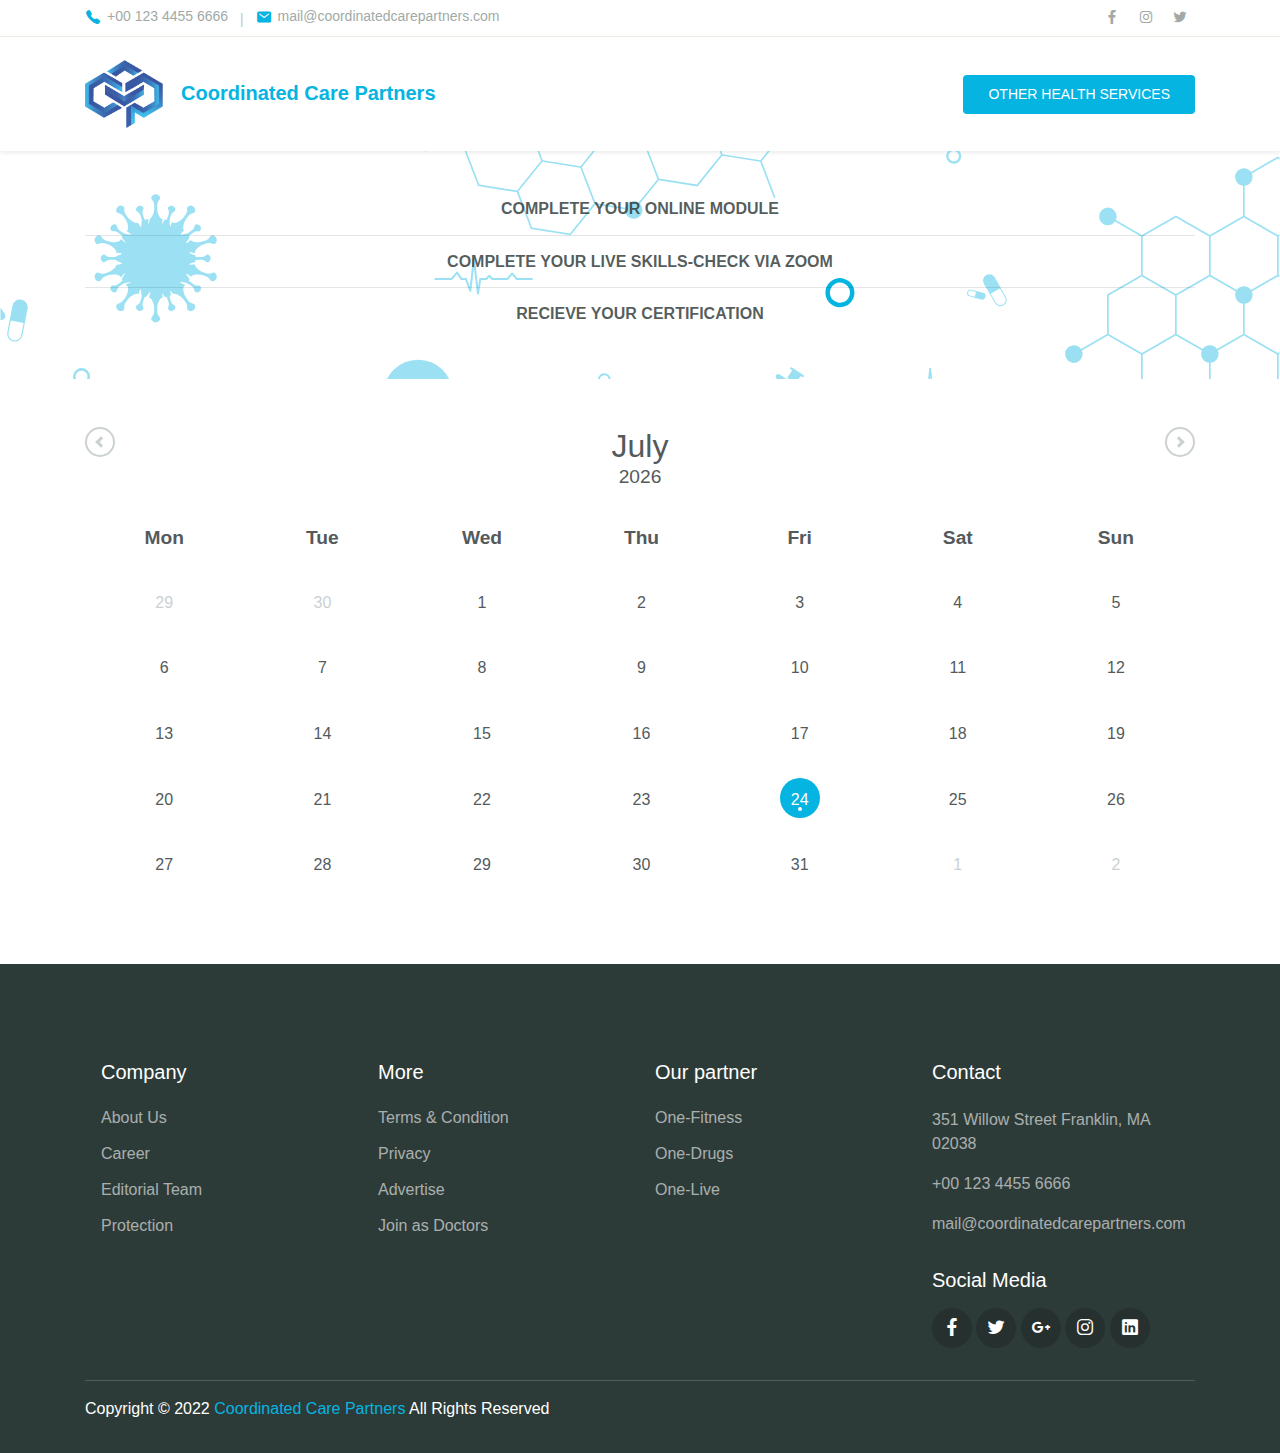
==== commit f114fd8c: "v0.1.5" ====
--- a/register.html
+++ b/register.html
@@ -89,15 +89,6 @@
           </button>
           <div class="collapse navbar-collapse" id="navbarSupport">
             <ul class="navbar-nav ml-auto">
-              <li class="nav-item active">
-                <a class="nav-link" href="#home">Home</a>
-              </li>
-              <li class="nav-item">
-                <a class="nav-link" href="#instructors">Instructors</a>
-              </li>
-              <li class="nav-item">
-                <a class="nav-link" href="#contact">Contact</a>
-              </li>
               <li class="nav-item">
                 <a class="btn btn-info ml-lg-3" href="#"
                   >OTHER HEALTH SERVICES</a
@@ -109,6 +100,21 @@
       </nav>
     </header>
     <!-- Navbar End -->
+    <!-- Instructions Start -->
+    <div class="page-section banner-home-stroke bg-image py-5 text-center">
+      <div class="container">
+        <div class="row">
+          <div class="col wow fadeInRight">
+            <h6>COMPLETE YOUR ONLINE MODULE</h6>
+            <hr />
+            <h6>COMPLETE YOUR LIVE SKILLS-CHECK VIA ZOOM</h6>
+            <hr />
+            <h6>RECIEVE YOUR CERTIFICATION</h6>
+          </div>
+        </div>
+      </div>
+    </div>
+    <!-- Instructions End -->
     <!-- Calendar Start -->
     <section class="container py-5">
       <div id="calendar"></div>
--- a/assets/css/simple-calendar.css
+++ b/assets/css/simple-calendar.css
@@ -4,144 +4,179 @@
   text-transform: capitalize;
   text-align: center;
   font: 15px/1em inherit;
-  color: #545A5C; }
-  .calendar a {
-    text-decoration: none;
-    color: inherit; }
-  .calendar header .simple-calendar-btn {
-    display: inline-block;
-    position: absolute;
-    width: 30px;
-    height: 30px;
-    text-align: center;
-    line-height: 30px;
-    color: #CBD1D2;
-    border-radius: 50%;
-    border: 2px solid #CBD1D2; }
-  .calendar header .simple-calendar-btn:hover {
-    background: #CBD1D2;
-    color: white; }
-  .calendar header .simple-calendar-btn:before {
-    content: '';
-    position: absolute;
-    top: 9px;
-    left: 8px;
-    width: 8px;
-    height: 8px;
-    border-style: solid;
-    border-width: 3px 3px 0 0;
-    transform: rotate(45deg);
-    transform-origin: center center; }
-  .calendar header .btn-prev {
-    top: 0;
-    left: 0;
-    transform: rotate(-180deg); }
-  .calendar header .btn-next {
-    top: 0;
-    right: 0; }
-    .calendar header .btn-next:before {
-      transform: rotate(45deg); }
-  .calendar header .month {
-    padding: 0;
-    margin: 0; }
-    .calendar header .month .year {
-      font-size: 0.6em;
-      font-weight: 100; }
-  .calendar table {
-    width: 100%;
-    margin: 20px 0;
-    border-spacing: 0px; }
-  .calendar thead {
-    font-size: 1.2em;
-    font-weight: 600; }
-  .calendar td {
-    padding: .8em .1em; }
-  .calendar .day {
-    position: relative;
-    display: inline-block;
-    width: 2.5em;
-    height: 2.5em;
-    line-height: 2.5em;
-    border-radius: 50%;
-    border: 2px solid transparent;
-    cursor: pointer; }
-    .calendar .day:hover {
-      border: 2px solid #6691CC; }
-    .calendar .day.today {
-      background: #6691CC;
-      color: white; }
-      .calendar .day.today.has-event:after {
-        background: white; }
-    .calendar .day.wrong-month {
-      color: #CBD1D2; }
-    .calendar .day.wrong-month:hover {
-      border: 2px solid transparent; }
-    .calendar .day.has-event:after {
-      content: '';
-      position: absolute;
-      top: calc(50% + .6em);
-      left: calc(50% - 2px);
-      width: 4px;
-      height: 4px;
-      border-radius: 50%;
-      background: #6691CC; }
-    .calendar .day.disabled {
-      cursor: default; }
-      .calendar .day.disabled:hover {
-        border: 2px solid transparent; }
-  .calendar .event-container {
-    display: none;
-    position: absolute;
-    top: 0;
-    left: 0;
-    width: 100%;
-    height: 100%;
-    padding: 70px;
-    background: #545A5C;
-    box-sizing: border-box; }
-    .calendar .event-container .event-wrapper {
-      overflow-y: auto;
-      max-height: 100%; }
-    .calendar .event-container .close {
-      position: absolute;
-      width: 30px;
-      height: 30px;
-      top: 20px;
-      right: 20px;
-      cursor: pointer; }
-      .calendar .event-container .close:before, .calendar .event-container .close:after {
-        content: '';
-        position: absolute;
-        top: 0;
-        left: 50%;
-        width: 2px;
-        height: 100%;
-        background-color: #CBD1D2; }
-      .calendar .event-container .close:before {
-        transform: rotate(45deg); }
-      .calendar .event-container .close:after {
-        transform: rotate(-45deg); }
-    .calendar .event-container .event {
-      position: relative;
-      width: 100%;
-      padding: 1em;
-      margin-bottom: 1em;
-      background: #6691CC;
-      border-radius: 4px;
-      box-sizing: border-box;
-      box-shadow: 0 1px 3px rgba(0, 0, 0, 0.06), 0 1px 2px rgba(0, 0, 0, 0.12);
-      text-align: left;
-      color: white; }
-      .calendar .event-container .event-date {
-        margin-bottom: 1em; }
-      .calendar .event-container .event-hour {
-        float: right; }
-      .calendar .event-container .event-summary {
-        font-weight: 600; }
-  .calendar .filler {
-    position: absolute;
-    width: 0;
-    height: 0;
-    border-radius: 50%;
-    background: #545A5C;
-    transform: translate(-50%, -50%); }
+  color: #545a5c;
+}
+.calendar a {
+  text-decoration: none;
+  color: inherit;
+}
+.calendar header .simple-calendar-btn {
+  display: inline-block;
+  position: absolute;
+  width: 30px;
+  height: 30px;
+  text-align: center;
+  line-height: 30px;
+  color: #cbd1d2;
+  border-radius: 50%;
+  border: 2px solid #cbd1d2;
+}
+.calendar header .simple-calendar-btn:hover {
+  background: #cbd1d2;
+  color: white;
+}
+.calendar header .simple-calendar-btn:before {
+  content: "";
+  position: absolute;
+  top: 9px;
+  left: 8px;
+  width: 8px;
+  height: 8px;
+  border-style: solid;
+  border-width: 3px 3px 0 0;
+  transform: rotate(45deg);
+  transform-origin: center center;
+}
+.calendar header .btn-prev {
+  top: 0;
+  left: 0;
+  transform: rotate(-180deg);
+}
+.calendar header .btn-next {
+  top: 0;
+  right: 0;
+}
+.calendar header .btn-next:before {
+  transform: rotate(45deg);
+}
+.calendar header .month {
+  padding: 0;
+  margin: 0;
+}
+.calendar header .month .year {
+  font-size: 0.6em;
+  font-weight: 100;
+}
+.calendar table {
+  width: 100%;
+  margin: 20px 0;
+  border-spacing: 0px;
+}
+.calendar thead {
+  font-size: 1.2em;
+  font-weight: 600;
+}
+.calendar td {
+  padding: 0.8em 0.1em;
+}
+.calendar .day {
+  position: relative;
+  display: inline-block;
+  width: 2.5em;
+  height: 2.5em;
+  line-height: 2.5em;
+  border-radius: 50%;
+  border: 2px solid transparent;
+  cursor: pointer;
+}
+.calendar .day:hover {
+  border: 2px solid #05b4e1;
+}
+.calendar .day.today {
+  background: #05b4e1;
+  color: white;
+}
+.calendar .day.today.has-event:after {
+  background: white;
+}
+.calendar .day.wrong-month {
+  color: #cbd1d2;
+}
+.calendar .day.wrong-month:hover {
+  border: 2px solid transparent;
+}
+.calendar .day.has-event:after {
+  content: "";
+  position: absolute;
+  top: calc(50% + 0.6em);
+  left: calc(50% - 2px);
+  width: 4px;
+  height: 4px;
+  border-radius: 50%;
+  background: #05b4e1;
+}
+.calendar .day.disabled {
+  cursor: default;
+}
+.calendar .day.disabled:hover {
+  border: 2px solid transparent;
+}
+.calendar .event-container {
+  display: none;
+  position: absolute;
+  top: 0;
+  left: 0;
+  width: 100%;
+  height: 100%;
+  padding: 70px;
+  /* background: #545A5C; */
+  background: #2d3b38;
+  box-sizing: border-box;
+}
+.calendar .event-container .event-wrapper {
+  overflow-y: auto;
+  max-height: 100%;
+}
+.calendar .event-container .close {
+  position: absolute;
+  width: 30px;
+  height: 30px;
+  top: 20px;
+  right: 20px;
+  cursor: pointer;
+}
+.calendar .event-container .close:before,
+.calendar .event-container .close:after {
+  content: "";
+  position: absolute;
+  top: 0;
+  left: 50%;
+  width: 2px;
+  height: 100%;
+  background-color: #cbd1d2;
+}
+.calendar .event-container .close:before {
+  transform: rotate(45deg);
+}
+.calendar .event-container .close:after {
+  transform: rotate(-45deg);
+}
+.calendar .event-container .event {
+  position: relative;
+  width: 100%;
+  padding: 1em;
+  margin-bottom: 1em;
+  background: #05b4e1;
+  border-radius: 4px;
+  box-sizing: border-box;
+  box-shadow: 0 1px 3px rgba(0, 0, 0, 0.06), 0 1px 2px rgba(0, 0, 0, 0.12);
+  text-align: left;
+  color: white;
+}
+.calendar .event-container .event-date {
+  margin-bottom: 1em;
+}
+.calendar .event-container .event-hour {
+  float: right;
+}
+.calendar .event-container .event-summary {
+  font-weight: 600;
+}
+.calendar .filler {
+  position: absolute;
+  width: 0;
+  height: 0;
+  border-radius: 50%;
+  background: #2d3b38;
+  transform: translate(-50%, -50%);
+}
--- a/assets/css/theme.css
+++ b/assets/css/theme.css
@@ -1184,6 +1184,15 @@
 
 .bg-image {
   position: relative;
+  background-image: url("../img/banner-pattern-01.svg");
+  background-position: center center;
+  background-size: cover;
+  background-repeat: no-repeat;
+}
+
+.bg-image {
+  position: relative;
+  background-image: url("../img/banner-pattern-02.svg");
   background-position: center center;
   background-size: cover;
   background-repeat: no-repeat;
@@ -1787,8 +1796,17 @@
 
 .banner-home {
   padding: 0;
-  background-color: #00d9a5;
-  color: #fff;
+  background-color: #05b4e1;
+  color: #fff;
+}
+
+.banner-home-stroke {
+  padding: 0;
+  color: #26312fc7;
+}
+
+.banner-home-stroke h6 {
+  font-weight: bold;
 }
 
 .banner-home .img-banner {
